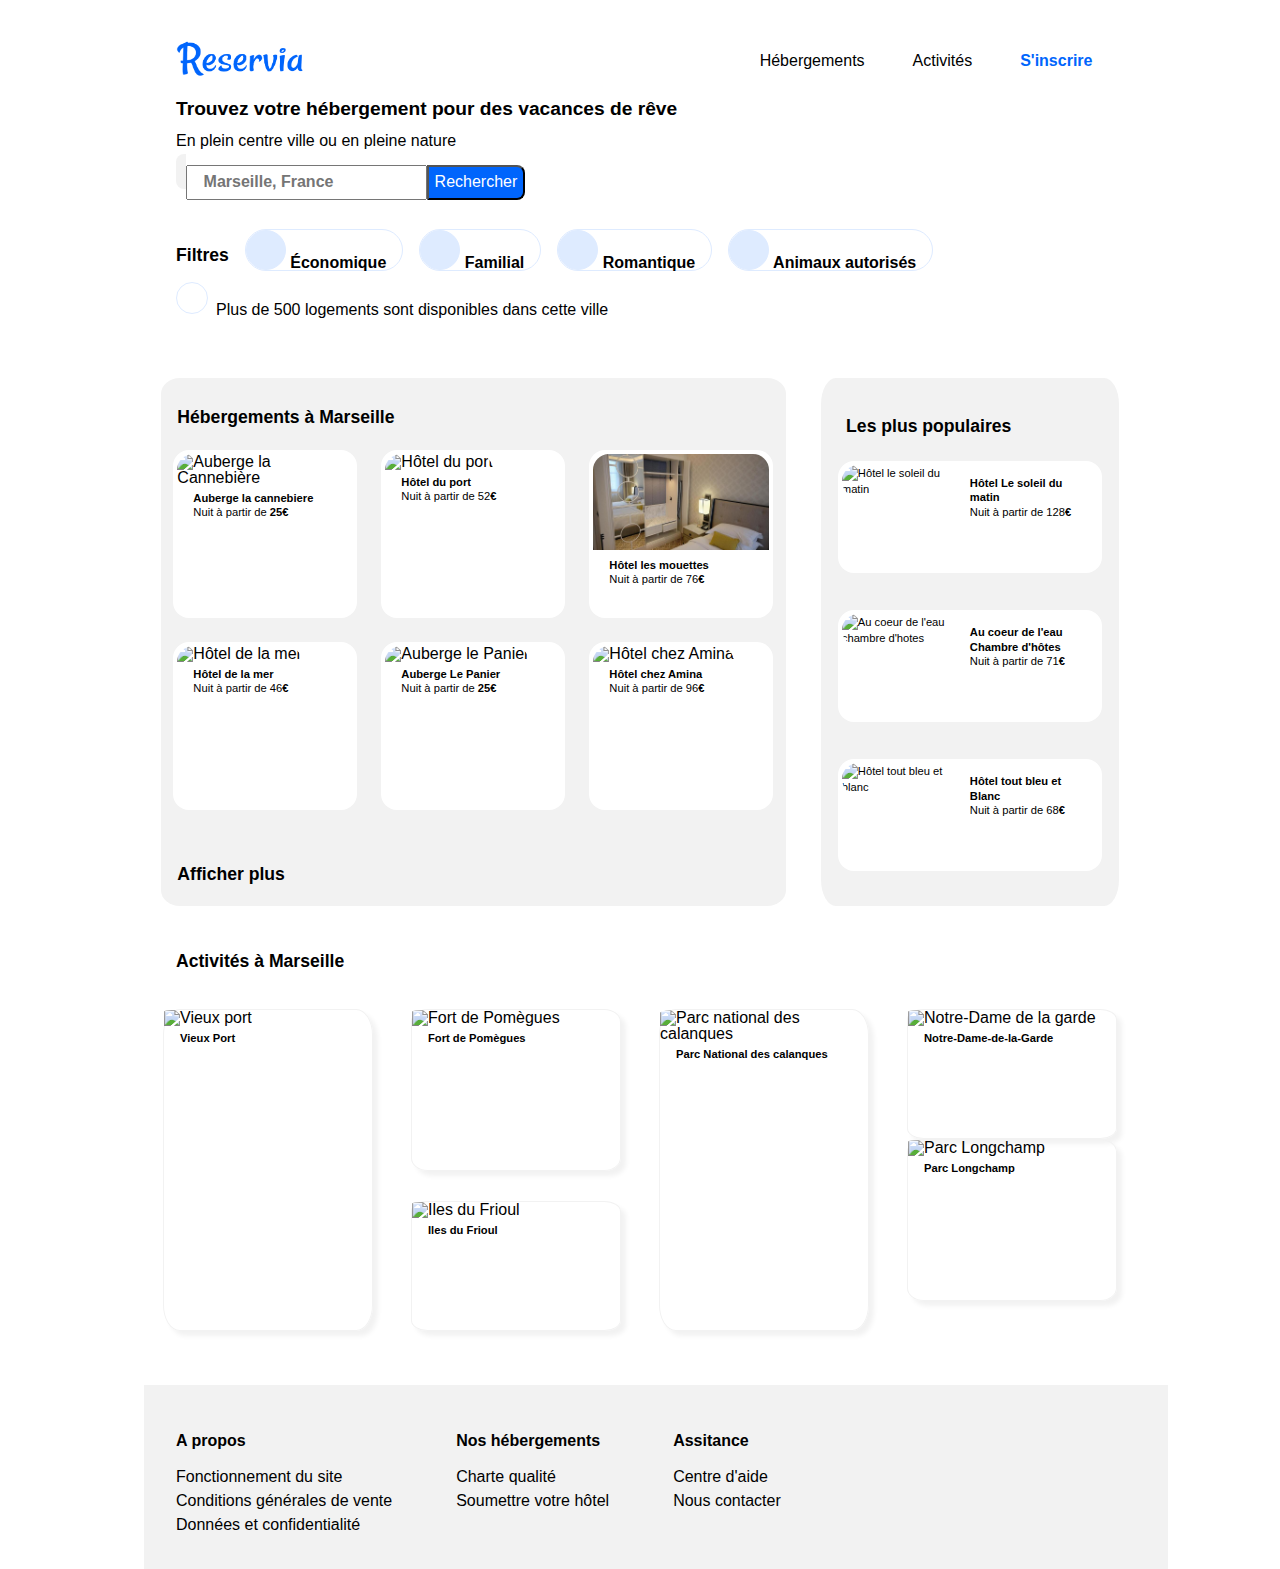
==== Index.html @ 1460aa39 "<perf.>(responsive)" ====
<!DOCTYPE html>
<html lang="fr">
        <head>
                <meta charset="utf-8" />
                <title>Reservia</title>
                <link rel="stylesheet" href="style.css" /> 
                <link rel="stylesheet" media="screen and (max-width: 890px)" href="petite_resolution.css" />                                               <!--a verifier-->
                <link rel="stylesheet" href="https://use.fontawesome.com/releases/v5.8.1/css/all.css" 
                        integrity="sha384-50oBUHEmvpQ+1lW4y57PTFmhCaXp0ML5d60M1M7uH2+nqUivzIebhndOJK28anvf" 
                        crossorigin="anonymous">
        </head>

<body>
<div id="bloc_page">
        <header>                                                                                                                                                   <!--a positionner a gauche-->
                <img src="images/logo/Reservia@3x.png" alt="logo réservia" id="logo" />

                <nav id="shas">
                        <div id="ha">
                                <ul>
                                        <li><a href="#hebergements" class="has">Hébergements</a></li>    
                                        <li><a href="#activites" class="has">Activités</a></li>
                                </ul>
                        </div>
                        <div id="hass"><a href="#" class="ins">S'inscrire</a>
                        </div>    
                </nav>      
                
        </header>
                                                                <!--div id="bloc_page"...a voir plus tatd-->
        <nav id="choix">
                <span class="choixt"><h1>Trouvez votre hébergement pour des vacances de rêve</h1>
                <p>En plein centre ville ou en pleine nature</p></span>       
                <div id="boutonrecherche">
                        <span class="search"><i class="fas fa-map-marker-alt"></i></span>
                        <span class="search"><input type="text" name="ville" id="ville" placeholder="Marseille, France" /></span>
                        <span class="search"><button type="submit" value="">Rechercher</button></span>      <!--a voir pour responsive-->
                </div><br />

                <div id="filtres"> 
                        <h2>Filtres</h2>
                        <span class="filtre">
                                <button class="fil"><i class="fas fa-money-bill-wave"></i></button>
                                <a href="#" class="eco">Économique</a>
                        </span> 
                        <span class="filtre">
                                <button class="fil"><i class="fas fa-child"></i></button>
                                <a href="#" class="fam">Familial</a>
                        </span>
                        <span class="filtre">
                                <button class="fil"><i class="fas fa-heart"></i></button>
                                <a href="#" class="rom">Romantique</a>
                        </span>
                        <span class="filtre">
                                <button class="fll"><i class="fas fa-dog"></i></button>
                                <a href="#" class="ani">Animaux autorisés</a>
                        </span>                                           
                </div>

                <div id="infoville"> 
                        <button class="infoi"><i class="fas fa-info"></i></button>
                        <p class="infot">Plus de 500 logements sont disponibles dans cette ville</p>
                </div>
        </nav>
  
        <main>
                <div id="locations">                                                                            <!--conteneur de 2 conteneurs-->
                        <section id="populaires">                                                               <!--Conteneur 1 de 3 elements-->                          
                                <div class="annoncepop">
                                        <h2>Les plus populaires</h2>
                                        <span class="fas fa-chart-line"></span>
                                </div> 
                                <div id="populaire">                           
                                        <div class="hpop">                                                              <!--element 1-->                 
                                                <a href="images/hebergements/1_xlarge/h_soleil_xl.jpg">
                                                        <img src="images/hebergements/4_small/h_soleil_s.jpg" 
                                                        alt="Hôtel le soleil du matin" class="hpopi" /></a>
                                                <div class="popd">
                                                        <div class="hpopt"><p><strong>Hôtel Le soleil du matin</strong><br />
                                                        Nuit à partir de 128<strong>€</strong></p><br />
                                                        </div>
                                                        <span class="etoiles">
                                                        <span class="etbleu"><i class="fas fa-star"></i><i class="fas fa-star"></i><i class="fas fa-star"></i><i class="fas fa-star"></i><i class="fas fa-star"></i></span>
                                                        </span>
                                                </div>
                                        </div>
                                        <div class="hpop">                                                              <!--element 2-->
                                                <a href="images/hebergements/1_xlarge/ch_eau_xl.jpg">
                                                        <img src="images/hebergements/4_small/ch_eau_s.jpg" 
                                                        alt="Au coeur de l'eau chambre d'hotes" class="hpopi" /></a>
                                                <div class="popd">
                                                        <div class="hpopt"><p><strong>Au coeur de l'eau Chambre d'hôtes</strong><br />
                                                        Nuit à partir de 71<strong>€</strong></p><br />
                                                        </div>
                                                        <span class="etoiles">
                                                                <span class="etbleu"><i class="fas fa-star"></i><i class="fas fa-star"></i><i class="fas fa-star"></i><i class="fas fa-star"></i></span>
                                                                <span class="etgris"><i class="fas fa-star"></i></span>
                                                        </span>
                                                </div>
                                        </div>
                                        <div class="hpop">                                                              <!--element 3-->
                                                <a href="images/hebergements/1_xlarge/h_bleu_xl.jpg">
                                                        <img src="images/hebergements/4_small/h_bleu_s.jpg" 
                                                        alt="Hôtel tout bleu et blanc" class="hpopi" /></a>
                                                <div class="popd">
                                                        <div class="hpopt"><p><strong>Hôtel tout bleu et Blanc</strong><br />
                                                        Nuit à partir de 68<strong>€</strong></p><br />
                                                        </div>                                     
                                                        <span class="etoiles">
                                                                <span class="etbleu"><i class="fas fa-star"></i><i class="fas fa-star"></i><i class="fas fa-star"></i><i class="fas fa-star"></i></span>
                                                                <span class="etgris"><i class="fas fa-star"></i></span>
                                                        </span>
                                                </div>
                                        </div>   
                                </div>
                        </section>

                        <section id="hebergements">                                                             <!--conteneur 2-->
                                <h2 id="hebm">Hébergements à Marseille</h2>
                                <div id="heb">                                                                  <!--6 elements-->           
                                        <figure class="heba">
                                                <a href="images/hebergements/1_xlarge/a_cannebiere_xl.jpg">
                                                        <img src="images/hebergements/4_small/a_cannebiere_s.jpg" 
                                                        alt="Auberge la Cannebière" class="hebi" /></a> 
                                                <figcaption>
                                                        <span class="hebt"><strong>Auberge la cannebiere</strong><br />
                                                        Nuit à partir de <strong>25€</strong><br /></span>
                                                        <span class="etoile"><span class="etbleu"><i class="fas fa-star"></i><i class="fas fa-star"></i><i class="fas fa-star"></i><i class="fas fa-star"></i></span>
                                                        <span class="etgris"><i class="fas fa-star"></i></span>
                                                </figcaption> 
                                        </figure>

                                        <figure class="heba">                                                
                                                <a href="images/hebergements/1_xlarge/h_port_xl.jpg">
                                                        <img src="images/hebergements/4_small/h_port_s.jpg" 
                                                        alt="Hôtel du port" class="hebi" /></a>
                                                <figcaption>
                                                        <span class="hebt"><strong>Hôtel du port</strong><br />
                                                        Nuit à partir de 52<strong>€</strong><br /></span>
                                                        <span class="etoiles"><span class="etbleu"><i class="fas fa-star"></i><i class="fas fa-star"></i><i class="fas fa-star"></i><i class="fas fa-star"></i><i class="fas fa-star"></i></span>
                                                </figcaption>
                                        </figure>
                               
                                        <figure class="heba">                                               
                                                <a href="images/hebergements/1_xlarge/h_mouettes_xl.jpg">
                                                        <img src="images/hebergements/4_small/h_mouettes_s.jpg" 
                                                        alt="Hôtel les mouettes" class="hebi" /></a>
                                                <figcaption>
                                                        <span class="hebt"><strong>Hôtel les mouettes</strong><br />
                                                        Nuit à partir de 76<strong>€</strong><br /></span>
                                                        <span class="etoile"><span class="etbleu"><i class="fas fa-star"></i><i class="fas fa-star"></i><i class="fas fa-star"></i><i class="fas fa-star"></i></span>
                                                        <span class="etgris"><i class="fas fa-star"></i></span>
                                                </figcaption>
                                        </figure>    

                                        <figure class="heba">                                                
                                                <a href="images/hebergements/1_xlarge/h_mer_xl.jpg">
                                                        <img src="images/hebergements/4_small/h_mer_s.jpg" 
                                                        alt="Hôtel de la mer" class="hebi" /></a>
                                                <figcaption>
                                                        <span class="hebt"><strong>Hôtel de la mer</strong><br />
                                                        Nuit à partir de 46<strong>€</strong><br /></span>
                                                        <span class="etoile"><span class="etbleu"><i class="fas fa-star"></i><i class="fas fa-star"></i><i class="fas fa-star"></i></span>
                                                        <span class="etgris"><i class="fas fa-star"></i><i class="fas fa-star"></i></span>
                                                </figcaption>
                                        </figure>      

                                        <figure class="heba">
                                                <a href="images/hebergements/1_xlarge/a_panier_xl.jpg">
                                                        <img src="images/hebergements/4_small/a_panier_s.jpg" 
                                                        alt="Auberge le Panier" class="hebi" /></a>
                                                <figcaption>
                                                        <span class="hebt"><strong>Auberge Le Panier</strong><br />
                                                        Nuit à partir de <strong>25€</strong><br /></span>
                                                        <span class="etoile"><span class="etbleu"><i class="fas fa-star"></i><i class="fas fa-star"></i><i class="fas fa-star"></i><i class="fas fa-star"></i></span>
                                                        <span class="etgris"><i class="fas fa-star"></i></span>            
                                                </figcaption>
                                        </figure>
                                
                                        <figure class="heba">
                                                <a href="images/hebergements/1_xlarge/h_amina_xl.jpg">
                                                        <img src="images/hebergements/3_medium/h_amina_m.jpg" 
                                                        alt="Hôtel chez Amina" class="hebi" /></a>
                                                <figcaption>
                                                        <span class="hebt"><strong>Hôtel chez Amina</strong><br />
                                                        Nuit à partir de 96<strong>€</strong><br /></span>
                                                        <span class="etoiles"><span class="etbleu"><i class="fas fa-star"></i><i class="fas fa-star"></i><i class="fas fa-star"></i><i class="fas fa-star"></i><i class="fas fa-star"></i></span>
                                                </figcaption>
                                        </figure>
                                </div>
                                <h2><a href="#" id="ap">Afficher plus</a></h2>
                             
                        </section>
                </div>

                <section id="activites">                                                                        <!--conteneur 3--> 
                        <h2 id="actm">Activités à Marseille</h2>
                        <div id="act">                                                                          <!--6 elements en 4 conteneurs-->                                
                                <div class="acte">
                                        <figure class="acta">
                                                <a href="images/activites/1_xlarge/act_port_xl.jpg">
                                                        <img src="images/activites/3_medium/act_port_m.jpg" 
                                                        alt="Vieux port" class="actia" /></a>                   <!--grand-->
                                                <figcaption><strong>Vieux Port</strong></figcaption>
                                        </figure>
                                </div>
                                
                                <div class="acte">
                                        <figure class="actb">
                                                <a href="images/activites/1_xlarge/act_pomegues_xl.jpg">
                                                        <img src="images/activites/4_small/act_pomegues_s.jpg" 
                                                        alt="Fort de Pomègues" class="actib" /></a>             <!--medium-->
                                                <figcaption><strong>Fort de Pomègues</strong></figcaption>
                                        </figure>

                                        <figure class="actc">
                                                <a href="images/activites/1_xlarge/act_frioul_xl.jpg">
                                                        <img src="images/activites/4_small/act_frioul_s.jpg" 
                                                        alt="Iles du Frioul" class="actic" /></a>               <!--petit-->
                                                <figcaption><strong>Iles du Frioul</strong></figcaption>
                                        </figure>
                                </div>

                                <div class="acte"> 
                                        <figure class="acta">
                                                <a href="images/activites/1_xlarge/act_calanques_xl.jpg">
                                                        <img src="images/activites/3_medium/act_calanques_m.jpg" 
                                                        alt="Parc national des calanques" class="actia" /></a>    <!--grand-->
                                                <figcaption><strong>Parc National des calanques</strong></figcaption>
                                        </figure>  
                                </div>
                                                
                                <div class="acte">
                                        <div id="actq">
                                        <figure class="actc">
                                                <a href="images/activites/1_xlarge/act_ndg_xl.jpg">
                                                        <img src="images/activites/4_small/act_ndg_s.jpg" 
                                                        alt="Notre-Dame de la garde" class="actic" /></a>        <!--petit-->
                                                <figcaption><strong>Notre-Dame-de-la-Garde</strong></figcaption>
                                        </figure>        
                                                                        
                                        <figure class="actb">
                                                <a href="images/activites/1_xlarge/act_longchamp_xl.jpg">
                                                        <img src="images/activites/4_small/act_longchamp_s.jpg" 
                                                        alt="Parc Longchamp" class="actib" /></a>                 <!--medium-->      
                                                <figcaption><strong>Parc Longchamp</strong></figcaption>
                                        </figure>
                                        </div> 
                                </div>                            
                        </div>
                </section>
        </main>
       
        <footer>                                <!--a ameliorer espacement-->
                <div class="various">                
                        <h3>A propos</h3>
                        <ul>
                                <li><a href="">Fonctionnement du site</a></li>
                                <li><a href="">Conditions générales de vente</a></li>
                                <li><a href="">Données et confidentialité</a></li>
                        </ul>
                </div>
                <div class="various">
                        <h3>Nos hébergements</h3>
                        <ul>
                                <li><a href="">Charte qualité</a></li>
                                <li><a href="">Soumettre votre hôtel</a></li>
                        </ul>
                </div>
                <div class="various">
                        <h3>Assitance</h3>
                        <ul>
                                <li><a href="">Centre d'aide</a></li>
                                <li><a href="">Nous contacter</a></li>
                        </ul>
                </div>
        </footer>
</div>
</body>       
</html>
---- style.css ----
@font-face
{
    font-family:'Raleway', Verdana, Arial, sans-serif;
    src:local('fonts/Raleway-Regular.ttf')
}                     

html
{
    font-size: 100%;
}

#bloc_page
{
    width: 62rem; 
    margin:auto;                     /* 992px */    
}

body
{
    font-family: 'Raleway', Verdana, sans-serif;
    color: black;
    font-size: 1rem;          
    line-height: 1rem;
    margin: 0;
    padding: 0;
}

{
    box-sizing: border-box;
}

body ul
{
    list-style-type: none;
    display: flex;  
}

body a
{
    text-decoration: none;
    color: black;
}

h1
{
    font-size: 1.2rem;
    margin: 0rem;
}

h2
{
    font-size: 1.1rem;
}

h3
{
    font-size: 1rem;
}

/*  header */

header                
{
    width: 98%;
    display: flex;
    justify-content: space-between;
    align-items: flex-end;
    padding: 1rem 2rem 0 0;
}

#logo                   
{
    float: left;
    padding: 1rem 0 0 2rem;
    height: 3.3rem;       
    width: 8rem;   
}

#ha                 
{
    display: flex;
    color: black;            
    text-decoration: none;
    height: 3rem;                   
}

.has
{
    padding-top: 2rem;
    margin-right: 3rem;
}

.has:hover                               
{
    border-top: 0.1rem solid #0065fc;   
    color: #0065fc; 
}

.ins
{
    color: #0065fc;
}

#hass
{
    height: 3rem;
    width: 6rem;   
    display:flex;
    align-items: center;   
    font-weight: bold;
}

#shas
{
    display: flex;
}

 /* navigations */

#choix             
{
    width: 100%;
    height: auto;
    padding-left: 2rem;
    display: flex; 
    flex-direction: column;
    justify-content: space-between;
    margin: 1rem 0 2rem 0
}

#choixt
{
    line-height: 0.9rem;      /* interligne a mod */
}

#boutonrecherche                        /* a améliorer */
{
    font-size: 1.8rem;                         
    border-radius: 0.6rem;                 
    width: 4rem;                         
    height: 2rem;                          
    display: flex; 
}

.fa-map-marker-alt                    /* a ameliorer */
{
    height: 2rem;                    
    width: 1.8rem; 
    padding: 0.2rem 0 0 0.6rem;
    background-color: #f2f2f2;
    border-radius: 0.5rem 0rem 0rem 0.5rem;
}

#ville
{
    height: 1.8rem;
    padding-left: 1rem;
    font-size: 1rem;
    font-weight: bold;
}

.search button
{
    background-color: #0065fc;
    font-size: 1rem;
    color:white;
    height: 2.2rem;
    width: auto;
    border-radius: 0rem 0.5rem 0.5rem 0rem;
}

/* filtres */

#filtres        /* a corr */
{
    display: flex;
    line-height: 1.5rem;
    font-size: 1rem;
    margin-top: 1rem;
}

.filtre
{
    height: 2.5rem;                 
    width: auto; 
    margin-left: 1rem;
    padding-right: 1rem; 
    border-radius: 25rem; 
    border: 0.1rem solid #deebff;          
    font-weight: bold;                                                  
}        

#filtres button
{
    height: 2.5rem;                 
    width: 2.5rem; 
    color: #0065fc; 
    background-color: #deebff;
    border-radius: 50%;
    border: 0.1rem solid #deebff; 
}

#filtres button:hover
{
    background-color: #0065fc;
    color:white;
}

#infoville
{
    line-height: 1.5rem;            
    height: 2rem;
    width: auto;
    display: flex;
}

.infot            /* a corr */                    
{
    width: auto;                      
    height: 2rem;
    padding-left: 0.5rem; 
    /* position a corr */
}

.infoi
{
    width: 2rem;
    height: 2rem;
    color: #0065fc;
    background-color: white;
    border-radius: 50%;
    border: 0.1rem solid #deebff;
}

/* super conteneur locations */

#locations
{
    width: 100%;
    display: flex;  
    flex-direction: row-reverse;
    justify-content: space-around;
}

#populaires       /* conteneur 1 */ 
{
    justify-content: space-around;
    align-items: center;
    width: 30%;
    height: 31rem;
    background-color: #f2f2f2; 
    border-radius: 5%;
    padding: 1rem 0 1rem 0;
    position: relative;
}

.annoncepop
{
    width: auto;
    display: flex;              
    height: 2rem;
    justify-content: space-around;
    align-items: center;
    margin-top: 1rem; 
}

#populaire
{ 
    width: auto;
    height: 28rem;
    display: flex;
    flex-direction: column;
    justify-content: space-around;
    align-items: center;
}

.fa-chart-line                                
{
    width: 2rem;                      
    height: 2rem;
    font-size: 1.2rem;
    padding-top: 0.8rem;
    vertical-align: baseline;
}

.hpop 
{
    border: 0.3rem solid white; 
    border-radius: 1rem;                 
    width: 16rem; 
    height: 6.5rem;
    background: white;
    display: flex;
    font-size: 0.7rem;
}

.hpopi
{
    width: 7rem;
    height: 6.5rem;
    border-radius: 1rem 0rem 0rem 1rem;
    object-fit: cover;
}

.popd 
{
    width: 7rem;
    height: 6rem;
    padding-left: 0.5rem;
    padding-right: 1rem;
    line-height: 0.9rem;
    display: flex;
    flex-direction: column;
    justify-content: space-between;
}

.hpopt
{
    width: 7rem;
    height: 4.5rem;
}

.etoiles
{
    display: flex;
    align-content: flex-start;
    width: 7rem;
    height: 1rem;
}

.etbleu
{
    width: auto;
    height: 1rem;
    color: #0065fc;
}

.etgris
{
    width: auto;
    height: 1rem;
    color: #f2f2f2;
}

#hebergements           /* conteneur 2 */
{   
    width: 63%;
    height: 33rem;
    background-color: #f2f2f2;
    border-radius: 3%;
    position: relative;
}

#hebm
{
    position: absolute;
    top: 1rem; 
    margin-left: 1rem;   
}

#heb
{
    width: 39rem;
    height: 24rem;
    margin-top: 4.5rem;
    display: flex;
    flex-wrap: wrap; 
    justify-content: space-around;
}

.heba
{
    border: 0.3rem solid white;
    margin: 0rem; 
    border-radius: 1rem;
    width: 11rem; 
    height: 10rem;
    background: white;
}

.hebi
{
    width: 11rem; 
    height: 6rem; 
    border-radius: 1rem 1rem 0rem 0rem;
    object-fit: cover;
}

figcaption
{
    width: 10rem;
    height: 2.3rem;
    line-height: 0.9rem;
    margin-top: -0.5rem;
    font-size: 0.5rem;
}

#ap
{
    position: absolute;
    float: left;
    bottom: 0.5rem;
    margin: 0 0 1rem 1rem;
}

#activites          /* conteneur 3 act */
{
    background-color: white; 
    width: 62rem;
    height: 29rem;
    justify-content: center;
}

#act
{
    display: flex;  
    justify-content: space-around;
    padding-top: 0.6em; 
}

#actm
{
    padding: 2rem 0 0 2rem;
}

.acte
{
    display: flex;
    flex-direction: column;
    justify-content: space-between;
    margin-top: 1rem;
}

.acta, .actb, .actc
{
    border: 1px solid #f2f2f2;
    border-radius: 8%; 
    width: 13rem; 
    box-shadow: 5px 5px 5px #f2f2f2;
    margin: 0rem
}

.acta
{
    height: 20rem;       
}

.actb
{
    height: 10rem; 
}

.actia, .actib, .actic
{
    width: 13rem; 
    height: 17rem; 
    border-radius: 9% 9% 0% 0%;   
}

.actib
{
    height: 7rem;
    object-fit: cover;
}

.actc
{ 
    height: 8rem; 
    object-fit: cover;
}

.actic
{
    height: 5rem; 
    object-fit: cover;
}

figcaption
{
    font-size: 0.7em; 
    padding: 0.8rem 0 0 1rem;
    text-align: left;
}
    
footer ul               /* footer conteneur 4 */
{
    flex-direction: column;
    margin: 0%;
    padding: 0%;
    line-height: 150%;
}

.various
{
    padding: 1rem 3rem 1rem 1rem;
}
footer
{
    background-color: #f2f2f2;
    width: 100%;
    display: flex;
    align-items: flex-start;
    font-size: 100%;   
    padding: 1rem;
}
---- petite_resolution.css ----
@media only screen and (max-width: 890px)         /* screen and (max-width: 768px) */
{
    #bloc_page    
    {        
        width: auto;
        margin: 0;
    }

    header
    {
        width: auto;
        align-items: flex-end;
    }

    #hebergements           /* conteneur 2 */
    {   
        width: auto;
        height: auto;
    }
}

@media screen and (max-width: 872px)
{

    #filtres        /* a corr */
    {
        flex-wrap: wrap;
    }
    
    #locations
    {
    width: 100%;
    display: flex;  
        flex-direction: none;
        flex-wrap:wrap;
    justify-content: space-around;
    }   

    #populaires       /* conteneur 1 */ 
    {
        display: flex;
        justify-content: space-around;       
        width: 100%;
        height: auto;
        position: relative;
    }
    
    #populaire
    {    
        flex-direction: row-reverse;
        flex-wrap: wrap;
    } 

    .annoncepop
    {
        margin-left: 4rem;
        position: absolute;
        top: 1rem;
        left: 1rem;
    } 
    
    .fa-chart-line                                
    {
    width: 2rem;                      
    height: 2rem;
    font-size: 1.2rem;
    padding-top: 0.8rem;
    vertical-align: baseline;
        display: flex;
        position: absolute;
        top: 1rem;
        right: 4rem;
}

    .annoncepop i

    #hebergements           /* conteneur 2 */
    {   
        width: 100%;
        margin-top: 1rem;
    }

    #heb
    {
        width: auto;
        height: 26rem;
    }

    #hebm
    {
        float: right;     
    }

    #activites          /* conteneur 3 act */
    {
        width: auto;
        height: auto;
   
    }

    #actq
    {         
        width: auto;
        height: 28rem;
        display: flex;
        justify-content: space-around;
        margin-top: 4.5rem; 
    }

}
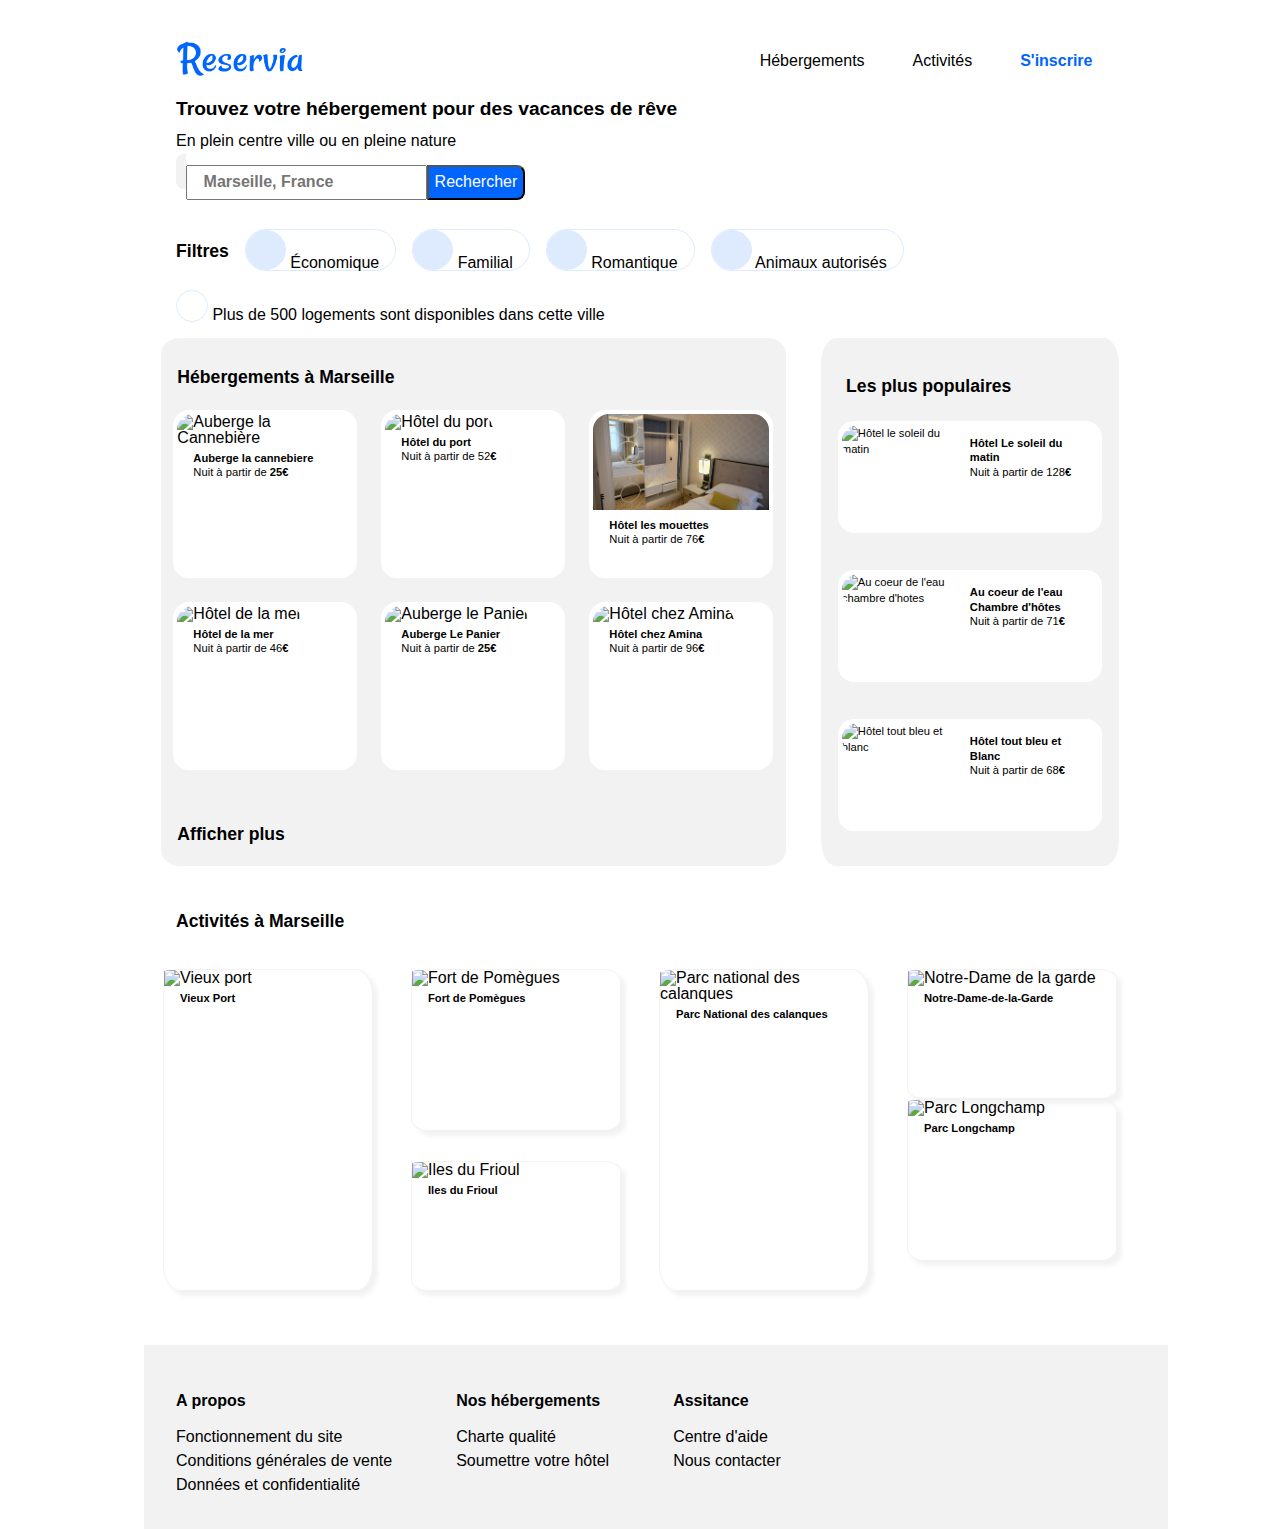
==== commit 2fedd994: "<feat>(navbar)" ====
--- a/Index.html
+++ b/Index.html
@@ -34,7 +34,8 @@
                 <div id="boutonrecherche">
                         <span class="search"><i class="fas fa-map-marker-alt"></i></span>
                         <span class="search"><input type="text" name="ville" id="ville" placeholder="Marseille, France" /></span>
-                        <span class="search"><button type="submit" value="">Rechercher</button></span>      <!--a voir pour responsive-->
+                        <span class="search"><button class="mot" type="submit" value="">Rechercher</button>
+                                <button class="ico"><i class="fas fa-search"></i></button></span></span>     <!--a voir pour responsive-->
                 </div><br />
 
                 <div id="filtres"> 
@@ -54,12 +55,12 @@
                         <span class="filtre">
                                 <button class="fll"><i class="fas fa-dog"></i></button>
                                 <a href="#" class="ani">Animaux autorisés</a>
-                        </span>                                           
+                        </span><br />                                           
                 </div>
 
                 <div id="infoville"> 
-                        <button class="infoi"><i class="fas fa-info"></i></button>
-                        <p class="infot">Plus de 500 logements sont disponibles dans cette ville</p>
+                        <p class="infot"></p><button class="infoi"><i class="fas fa-info"></i></button>
+                        Plus de 500 logements sont disponibles dans cette ville</p>
                 </div>
         </nav>
   
--- a/style.css
+++ b/style.css
@@ -169,12 +169,17 @@
     border-radius: 0rem 0.5rem 0.5rem 0rem;
 }
 
+.ico
+{
+    display: none;
+}
+
 /* filtres */
 
-#filtres        /* a corr */
-{
-    display: flex;
-    line-height: 1.5rem;
+#filtres 
+{
+    display: flex;
+    line-height: 1rem;
     font-size: 1rem;
     margin-top: 1rem;
 }
@@ -186,8 +191,7 @@
     margin-left: 1rem;
     padding-right: 1rem; 
     border-radius: 25rem; 
-    border: 0.1rem solid #deebff;          
-    font-weight: bold;                                                  
+    border: 0.1rem solid #deebff;                                                
 }        
 
 #filtres button
@@ -197,7 +201,7 @@
     color: #0065fc; 
     background-color: #deebff;
     border-radius: 50%;
-    border: 0.1rem solid #deebff; 
+    border: 0.1rem solid #deebff;
 }
 
 #filtres button:hover
@@ -208,21 +212,19 @@
 
 #infoville
 {
-    line-height: 1.5rem;            
+    width: 35rem;
     height: 2rem;
-    width: auto;
-    display: flex;
-}
+    line-height: 1rem;
+}          
 
 .infot            /* a corr */                    
 {
     width: auto;                      
-    height: 2rem;
-    padding-left: 0.5rem; 
-    /* position a corr */
-}
-
-.infoi
+    height: 2rem; 
+    margin-right: 2rem;               
+}
+
+#infoville button
 {
     width: 2rem;
     height: 2rem;
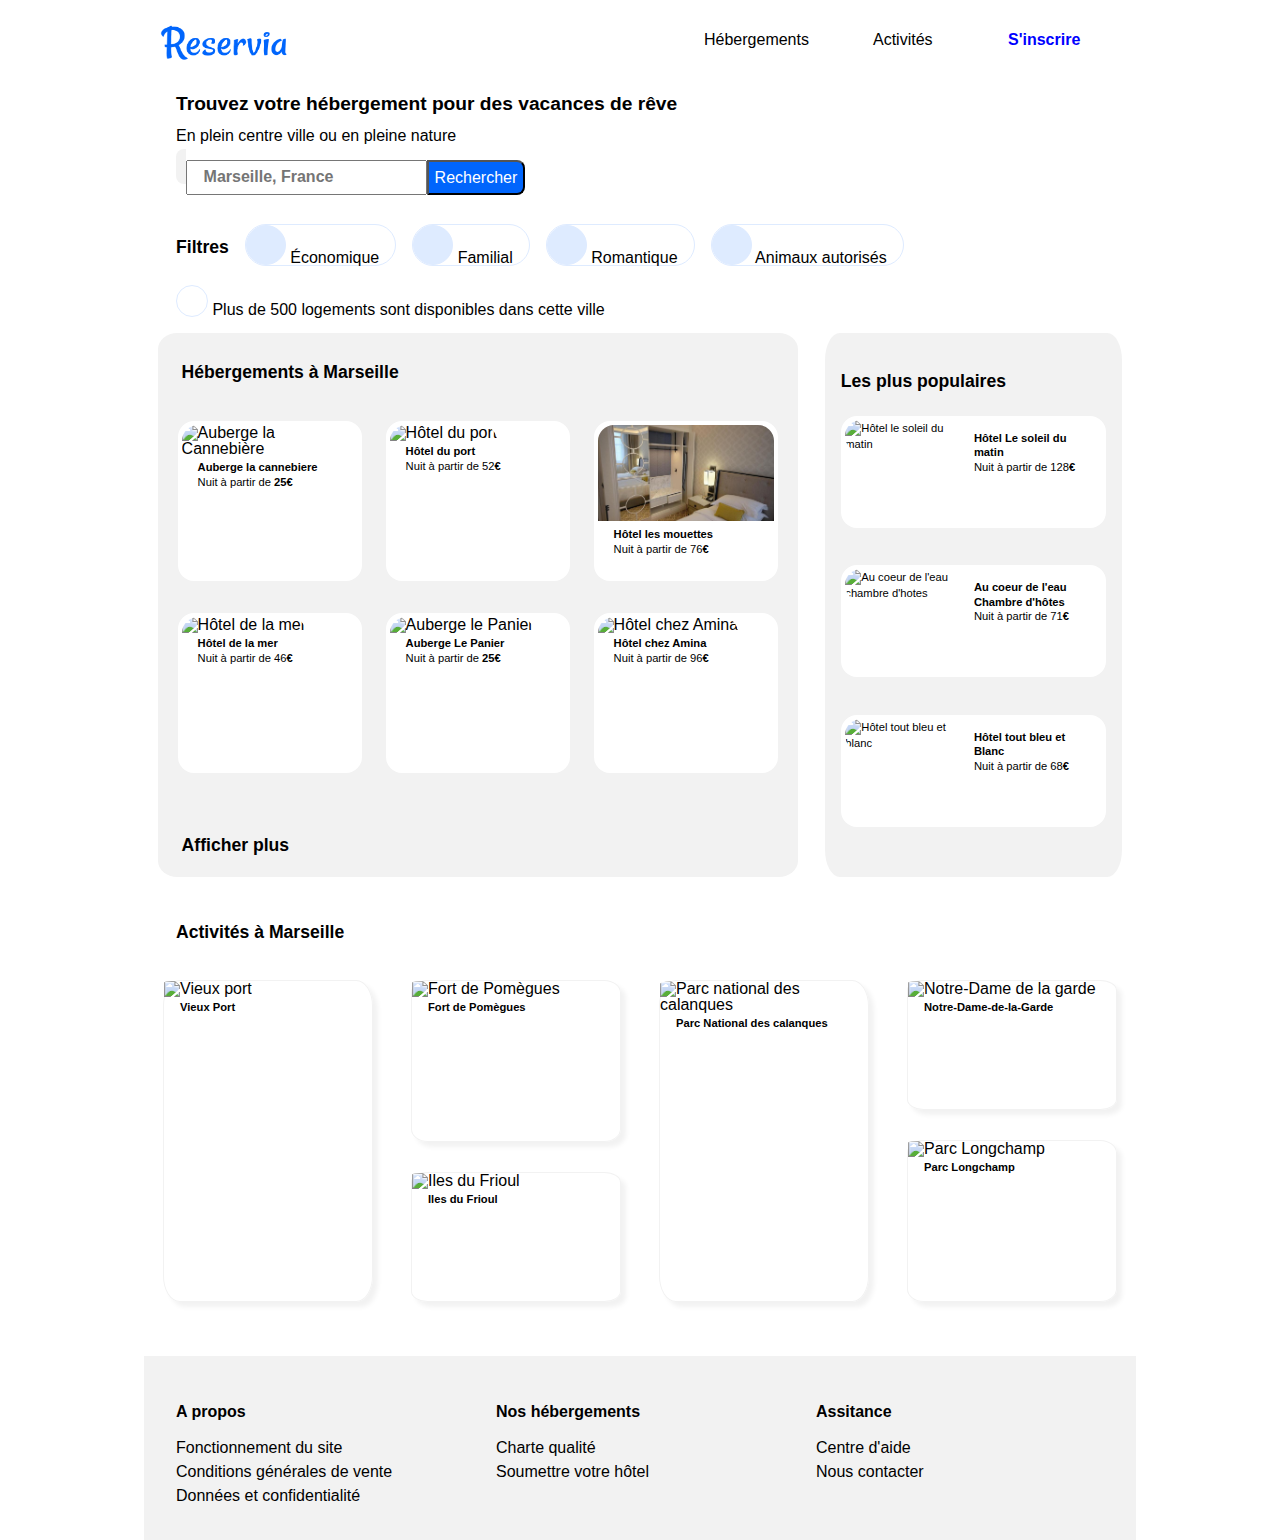
==== commit 076634b5: "<style>(responsive)" ====
--- a/Index.html
+++ b/Index.html
@@ -4,278 +4,288 @@
                 <meta charset="utf-8" />
                 <title>Reservia</title>
                 <link rel="stylesheet" href="style.css" /> 
-                <link rel="stylesheet" media="screen and (max-width: 890px)" href="petite_resolution.css" />                                               <!--a verifier-->
+                <link rel="stylesheet" media="screen and (max-width: 970px)" href="petite_resolution.css" />                                               <!--a verifier-->
                 <link rel="stylesheet" href="https://use.fontawesome.com/releases/v5.8.1/css/all.css" 
                         integrity="sha384-50oBUHEmvpQ+1lW4y57PTFmhCaXp0ML5d60M1M7uH2+nqUivzIebhndOJK28anvf" 
                         crossorigin="anonymous">
         </head>
 
-<body>
-<div id="bloc_page">
-        <header>                                                                                                                                                   <!--a positionner a gauche-->
-                <img src="images/logo/Reservia@3x.png" alt="logo réservia" id="logo" />
-
-                <nav id="shas">
-                        <div id="ha">
-                                <ul>
-                                        <li><a href="#hebergements" class="has">Hébergements</a></li>    
-                                        <li><a href="#activites" class="has">Activités</a></li>
-                                </ul>
-                        </div>
-                        <div id="hass"><a href="#" class="ins">S'inscrire</a>
-                        </div>    
-                </nav>      
+        <body>
+        <div id="bloc_page">
+
+                <header>                                                                                                                                                   <!--a positionner a gauche-->
+                        <img src="images/logo/Reservia@3x.png" alt="logo réservia" id="logo" />
+                        <nav id="has">
+                                <div class="ha">
+                                        <a href="#hebergements">Hébergements</a>    
+                                        <a href="#activites">Activités</a>
+                                </div>
+                                <div class="ins"><a href="#">S'inscrire</a>
+                                </div>    
+                        </nav>      
                 
-        </header>
-                                                                <!--div id="bloc_page"...a voir plus tatd-->
-        <nav id="choix">
-                <span class="choixt"><h1>Trouvez votre hébergement pour des vacances de rêve</h1>
-                <p>En plein centre ville ou en pleine nature</p></span>       
-                <div id="boutonrecherche">
-                        <span class="search"><i class="fas fa-map-marker-alt"></i></span>
-                        <span class="search"><input type="text" name="ville" id="ville" placeholder="Marseille, France" /></span>
-                        <span class="search"><button class="mot" type="submit" value="">Rechercher</button>
-                                <button class="ico"><i class="fas fa-search"></i></button></span></span>     <!--a voir pour responsive-->
-                </div><br />
-
-                <div id="filtres"> 
-                        <h2>Filtres</h2>
-                        <span class="filtre">
-                                <button class="fil"><i class="fas fa-money-bill-wave"></i></button>
-                                <a href="#" class="eco">Économique</a>
-                        </span> 
-                        <span class="filtre">
-                                <button class="fil"><i class="fas fa-child"></i></button>
-                                <a href="#" class="fam">Familial</a>
-                        </span>
-                        <span class="filtre">
-                                <button class="fil"><i class="fas fa-heart"></i></button>
-                                <a href="#" class="rom">Romantique</a>
-                        </span>
-                        <span class="filtre">
-                                <button class="fll"><i class="fas fa-dog"></i></button>
-                                <a href="#" class="ani">Animaux autorisés</a>
-                        </span><br />                                           
-                </div>
-
-                <div id="infoville"> 
-                        <p class="infot"></p><button class="infoi"><i class="fas fa-info"></i></button>
-                        Plus de 500 logements sont disponibles dans cette ville</p>
-                </div>
-        </nav>
+                </header>
+                                                                
+                <nav id="choix">       <!--navbar-->
+                        <div class="choixt"><h1>Trouvez votre hébergement pour des vacances de rêve</h1>
+                        <p>En plein centre ville ou en pleine nature</p></div>       
+                        <div id="boutonrecherche">
+                                <span class="search"><i class="fas fa-map-marker-alt"></i></span>
+                                <span class="search"><input type="text" name="ville" id="ville" placeholder="Marseille, France" /></span>
+                                <span class="search"><button class="brmot" type="submit" value="">Rechercher</button>
+                                        <button class="brico"><i class="fas fa-search"></i></button></span>     <!--a voir pour responsive-->
+                        </div><br />
+
+                        <div id="filtres"> 
+                                <h2 class="filre">Filtres</h2>
+                                <div id="filter">
+                                        <span class="filtre">
+                                                <button class="fil"><i class="fas fa-money-bill-wave"></i></button>
+                                                <a href="#" class="eco">Économique</a>
+                                        </span> 
+                                                <span class="filtre">
+                                                <button class="fil"><i class="fas fa-child"></i></button>
+                                                <a href="#" class="fam">Familial</a>
+                                        </span>
+                                        <span class="filtre">
+                                                <button class="fil"><i class="fas fa-heart"></i></button>
+                                                <a href="#" class="rom">Romantique</a>
+                                        </span>
+                                        <span class="filtre">
+                                                <button class="fll"><i class="fas fa-dog"></i></button>
+                                                <a href="#" class="ani">Animaux autorisés</a>
+                                        </span><br />  
+                                </div>                                                        
+                        </div>
+
+                        <div id="infoville"> 
+                                <p class="infot"><button class="infoi"><i class="fas fa-info"></i></button>
+                                Plus de 500 logements sont disponibles dans cette ville</p>
+                        </div>
+                </nav>
   
-        <main>
-                <div id="locations">                                                                            <!--conteneur de 2 conteneurs-->
-                        <section id="populaires">                                                               <!--Conteneur 1 de 3 elements-->                          
-                                <div class="annoncepop">
-                                        <h2>Les plus populaires</h2>
-                                        <span class="fas fa-chart-line"></span>
-                                </div> 
-                                <div id="populaire">                           
-                                        <div class="hpop">                                                              <!--element 1-->                 
-                                                <a href="images/hebergements/1_xlarge/h_soleil_xl.jpg">
+                <main>
+                        <div id="locations">                                                                            <!--conteneur de 2 conteneurs-->
+                                <section id="populaires">                                                               <!--Conteneur 1 de 3 elements-->                          
+                                        <div class="annoncepop">
+                                                <h2>Les plus populaires</h2>
+                                                <span class="fas fa-chart-line"></span>
+                                        </div> 
+                                        <div id="populaire">                           
+                                                <div class="hpop">                                                              <!--element 1-->                 
+                                                        <a href="images/hebergements/1_xlarge/h_soleil_xl.jpg">
                                                         <img src="images/hebergements/4_small/h_soleil_s.jpg" 
                                                         alt="Hôtel le soleil du matin" class="hpopi" /></a>
-                                                <div class="popd">
-                                                        <div class="hpopt"><p><strong>Hôtel Le soleil du matin</strong><br />
-                                                        Nuit à partir de 128<strong>€</strong></p><br />
+                                                        <div class="popd">
+                                                                <div class="hpopt"><p><strong>Hôtel Le soleil du matin</strong><br />
+                                                                        Nuit à partir de 128<strong>€</strong></p><br />
+                                                                </div>
+                                                                <div class="etoiles">
+                                                                        <span class="etbleu"><i class="fas fa-star"></i><i class="fas fa-star"></i><i class="fas fa-star"></i><i class="fas fa-star"></i><i class="fas fa-star"></i></span>
+                                                                </div>
                                                         </div>
-                                                        <span class="etoiles">
-                                                        <span class="etbleu"><i class="fas fa-star"></i><i class="fas fa-star"></i><i class="fas fa-star"></i><i class="fas fa-star"></i><i class="fas fa-star"></i></span>
-                                                        </span>
                                                 </div>
-                                        </div>
-                                        <div class="hpop">                                                              <!--element 2-->
-                                                <a href="images/hebergements/1_xlarge/ch_eau_xl.jpg">
+
+                                                <div class="hpop">                                                              <!--element 2-->
+                                                        <a href="images/hebergements/1_xlarge/ch_eau_xl.jpg">
                                                         <img src="images/hebergements/4_small/ch_eau_s.jpg" 
                                                         alt="Au coeur de l'eau chambre d'hotes" class="hpopi" /></a>
-                                                <div class="popd">
-                                                        <div class="hpopt"><p><strong>Au coeur de l'eau Chambre d'hôtes</strong><br />
-                                                        Nuit à partir de 71<strong>€</strong></p><br />
+                                                        <div class="popd">
+                                                                <div class="hpopt"><p><strong>Au coeur de l'eau Chambre d'hôtes</strong><br />
+                                                                        Nuit à partir de 71<strong>€</strong></p><br />
+                                                                </div>
+                                                                <div class="etoiles">
+                                                                        <span class="etbleu"><i class="fas fa-star"></i><i class="fas fa-star"></i><i class="fas fa-star"></i><i class="fas fa-star"></i></span>
+                                                                        <span class="etgris"><i class="fas fa-star"></i></span>
+                                                                </div>
                                                         </div>
-                                                        <span class="etoiles">
-                                                                <span class="etbleu"><i class="fas fa-star"></i><i class="fas fa-star"></i><i class="fas fa-star"></i><i class="fas fa-star"></i></span>
-                                                                <span class="etgris"><i class="fas fa-star"></i></span>
-                                                        </span>
                                                 </div>
-                                        </div>
-                                        <div class="hpop">                                                              <!--element 3-->
-                                                <a href="images/hebergements/1_xlarge/h_bleu_xl.jpg">
+
+                                                <div class="hpop">                                                              <!--element 3-->
+                                                        <a href="images/hebergements/1_xlarge/h_bleu_xl.jpg">
                                                         <img src="images/hebergements/4_small/h_bleu_s.jpg" 
                                                         alt="Hôtel tout bleu et blanc" class="hpopi" /></a>
-                                                <div class="popd">
-                                                        <div class="hpopt"><p><strong>Hôtel tout bleu et Blanc</strong><br />
-                                                        Nuit à partir de 68<strong>€</strong></p><br />
-                                                        </div>                                     
-                                                        <span class="etoiles">
-                                                                <span class="etbleu"><i class="fas fa-star"></i><i class="fas fa-star"></i><i class="fas fa-star"></i><i class="fas fa-star"></i></span>
-                                                                <span class="etgris"><i class="fas fa-star"></i></span>
-                                                        </span>
-                                                </div>
-                                        </div>   
+                                                        <div class="popd">
+                                                                <div class="hpopt"><p><strong>Hôtel tout bleu et Blanc</strong><br />
+                                                                        Nuit à partir de 68<strong>€</strong></p><br />
+                                                                </div>                                     
+                                                                <div class="etoiles">
+                                                                        <span class="etbleu"><i class="fas fa-star"></i><i class="fas fa-star"></i><i class="fas fa-star"></i><i class="fas fa-star"></i></span>
+                                                                        <span class="etgris"><i class="fas fa-star"></i></span>
+                                                                </div>
+                                                        </div>
+                                                </div>   
+                                        </div>
+                                </section>
+
+                                <section id="hebergements">                                                             <!--conteneur 2-->
+                                <h2 id="hebm">Hébergements à Marseille</h2>
+                                        <div id="heb">                                                                  <!--6 elements-->           
+                                                <figure class="heba">
+                                                        <a href="images/hebergements/1_xlarge/a_cannebiere_xl.jpg">
+                                                        <img src="images/hebergements/4_small/a_cannebiere_s.jpg" 
+                                                        alt="Auberge la Cannebière" class="hebi" /></a> 
+                                                        <figcaption><span class="hebt"><strong>Auberge la cannebiere</strong><br />
+                                                                Nuit à partir de <strong>25€</strong><br /></span>
+                                                                <div class="etoiles">
+                                                                        <span class="etbleu"><i class="fas fa-star"></i><i class="fas fa-star"></i><i class="fas fa-star"></i><i class="fas fa-star"></i></span>
+                                                                        <span class="etgris"><i class="fas fa-star"></i></span>
+                                                                </div>
+                                                        </figcaption> 
+                                                </figure>
+
+                                                <figure class="heba">                                                
+                                                        <a href="images/hebergements/1_xlarge/h_port_xl.jpg">
+                                                        <img src="images/hebergements/4_small/h_port_s.jpg" 
+                                                        alt="Hôtel du port" class="hebi" /></a>
+                                                        <figcaption><span class="hebt"><strong>Hôtel du port</strong><br />
+                                                                Nuit à partir de 52<strong>€</strong><br /></span>
+                                                                <div class="etoiles">
+                                                                        <span class="etbleu"><i class="fas fa-star"></i><i class="fas fa-star"></i><i class="fas fa-star"></i><i class="fas fa-star"></i><i class="fas fa-star"></i></span>
+                                                                </div>
+                                                        </figcaption>
+                                                </figure>
+                               
+                                                <figure class="heba">                                               
+                                                        <a href="images/hebergements/1_xlarge/h_mouettes_xl.jpg">
+                                                        <img src="images/hebergements/4_small/h_mouettes_s.jpg" 
+                                                        alt="Hôtel les mouettes" class="hebi" /></a>
+                                                        <figcaption><span class="hebt"><strong>Hôtel les mouettes</strong><br />
+                                                                Nuit à partir de 76<strong>€</strong><br /></span>
+                                                                <div class="etoiles">
+                                                                        <span class="etbleu"><i class="fas fa-star"></i><i class="fas fa-star"></i><i class="fas fa-star"></i><i class="fas fa-star"></i></span>
+                                                                        <span class="etgris"><i class="fas fa-star"></i></span>
+                                                                </div>
+                                                                
+                                                        </figcaption>
+                                                </figure>    
+
+                                                <figure class="heba">                                                
+                                                        <a href="images/hebergements/1_xlarge/h_mer_xl.jpg">
+                                                        <img src="images/hebergements/4_small/h_mer_s.jpg" 
+                                                        alt="Hôtel de la mer" class="hebi" /></a>
+                                                        <figcaption><span class="hebt"><strong>Hôtel de la mer</strong><br />
+                                                                Nuit à partir de 46<strong>€</strong><br /></span>
+                                                                <div class="etoiles">
+                                                                        <span class="etbleu"><i class="fas fa-star"></i><i class="fas fa-star"></i><i class="fas fa-star"></i></span>
+                                                                        <span class="etgris"><i class="fas fa-star"></i><i class="fas fa-star"></i></span>
+                                                                </div>
+                                                                
+                                                        </figcaption>
+                                                </figure>      
+
+                                                <figure class="heba">
+                                                        <a href="images/hebergements/1_xlarge/a_panier_xl.jpg">
+                                                        <img src="images/hebergements/4_small/a_panier_s.jpg" 
+                                                        alt="Auberge le Panier" class="hebi" /></a>
+                                                        <figcaption><span class="hebt"><strong>Auberge Le Panier</strong><br />
+                                                                Nuit à partir de <strong>25€</strong><br /></span>
+                                                                <div class="etoiles">
+                                                                        <span class="etbleu"><i class="fas fa-star"></i><i class="fas fa-star"></i><i class="fas fa-star"></i><i class="fas fa-star"></i></span>
+                                                                        <span class="etgris"><i class="fas fa-star"></i></span>
+                                                                </div>
+                                                                
+                                                        </figcaption>
+                                                </figure>
+                                
+                                                <figure class="heba">
+                                                        <a href="images/hebergements/1_xlarge/h_amina_xl.jpg">
+                                                        <img src="images/hebergements/3_medium/h_amina_m.jpg" 
+                                                        alt="Hôtel chez Amina" class="hebi" /></a>
+                                                        <figcaption><span class="hebt"><strong>Hôtel chez Amina</strong><br />
+                                                                Nuit à partir de 96<strong>€</strong><br /></span>
+                                                                <div class="etoiles">
+                                                                        <span class="etbleu"><i class="fas fa-star"></i><i class="fas fa-star"></i><i class="fas fa-star"></i><i class="fas fa-star"></i><i class="fas fa-star"></i></span>
+                                                                </div>
+                                                        </figcaption>
+                                                </figure>
+                                        </div>
+                                <h2><a href="#" id="ap">Afficher plus</a></h2>    
+                                </section>
+                        </div>
+
+                        <section id="activites">                                                                        <!--conteneur 3--> 
+                                <h2 id="actm">Activités à Marseille</h2>
+                                <div id="act">                                                                          <!--6 elements en 4 conteneurs-->                                
+                                        <div class="acte">
+                                                <figure class="acta">
+                                                        <a href="images/activites/1_xlarge/act_port_xl.jpg">
+                                                        <img src="images/activites/3_medium/act_port_m.jpg" 
+                                                        alt="Vieux port" class="actia" /></a>                   <!--grand-->
+                                                        <figcaption><strong>Vieux Port</strong></figcaption>
+                                                </figure>
+                                        </div>
+                                
+                                        <div class="acte">
+                                                <figure class="actb">
+                                                        <a href="images/activites/1_xlarge/act_pomegues_xl.jpg">
+                                                        <img src="images/activites/4_small/act_pomegues_s.jpg" 
+                                                        alt="Fort de Pomègues" class="actib" /></a>             <!--medium-->
+                                                        <figcaption><strong>Fort de Pomègues</strong></figcaption>
+                                                </figure>
+
+                                                <figure class="actc">
+                                                        <a href="images/activites/1_xlarge/act_frioul_xl.jpg">
+                                                        <img src="images/activites/4_small/act_frioul_s.jpg" 
+                                                        alt="Iles du Frioul" class="actic" /></a>               <!--petit-->
+                                                        <figcaption><strong>Iles du Frioul</strong></figcaption>
+                                                </figure>
+                                        </div>
+
+                                        <div class="acte"> 
+                                                <figure class="acta">
+                                                        <a href="images/activites/1_xlarge/act_calanques_xl.jpg">
+                                                        <img src="images/activites/3_medium/act_calanques_m.jpg" 
+                                                        alt="Parc national des calanques" class="actia" /></a>    <!--grand-->
+                                                        <figcaption><strong>Parc National des calanques</strong></figcaption>
+                                                </figure>  
+                                        </div>
+                                                
+                                        <div class="acte">
+                                                <figure class="actc">
+                                                        <a href="images/activites/1_xlarge/act_ndg_xl.jpg">
+                                                        <img src="images/activites/4_small/act_ndg_s.jpg" 
+                                                        alt="Notre-Dame de la garde" class="actic" /></a>        <!--petit-->
+                                                        <figcaption><strong>Notre-Dame-de-la-Garde</strong></figcaption>
+                                                </figure>        
+                                                                        
+                                                <figure class="actb">
+                                                        <a href="images/activites/1_xlarge/act_longchamp_xl.jpg">
+                                                        <img src="images/activites/4_small/act_longchamp_s.jpg" 
+                                                        alt="Parc Longchamp" class="actib" /></a>                 <!--medium-->      
+                                                        <figcaption><strong>Parc Longchamp</strong></figcaption>
+                                                </figure>
+                                        </div>                            
                                 </div>
                         </section>
-
-                        <section id="hebergements">                                                             <!--conteneur 2-->
-                                <h2 id="hebm">Hébergements à Marseille</h2>
-                                <div id="heb">                                                                  <!--6 elements-->           
-                                        <figure class="heba">
-                                                <a href="images/hebergements/1_xlarge/a_cannebiere_xl.jpg">
-                                                        <img src="images/hebergements/4_small/a_cannebiere_s.jpg" 
-                                                        alt="Auberge la Cannebière" class="hebi" /></a> 
-                                                <figcaption>
-                                                        <span class="hebt"><strong>Auberge la cannebiere</strong><br />
-                                                        Nuit à partir de <strong>25€</strong><br /></span>
-                                                        <span class="etoile"><span class="etbleu"><i class="fas fa-star"></i><i class="fas fa-star"></i><i class="fas fa-star"></i><i class="fas fa-star"></i></span>
-                                                        <span class="etgris"><i class="fas fa-star"></i></span>
-                                                </figcaption> 
-                                        </figure>
-
-                                        <figure class="heba">                                                
-                                                <a href="images/hebergements/1_xlarge/h_port_xl.jpg">
-                                                        <img src="images/hebergements/4_small/h_port_s.jpg" 
-                                                        alt="Hôtel du port" class="hebi" /></a>
-                                                <figcaption>
-                                                        <span class="hebt"><strong>Hôtel du port</strong><br />
-                                                        Nuit à partir de 52<strong>€</strong><br /></span>
-                                                        <span class="etoiles"><span class="etbleu"><i class="fas fa-star"></i><i class="fas fa-star"></i><i class="fas fa-star"></i><i class="fas fa-star"></i><i class="fas fa-star"></i></span>
-                                                </figcaption>
-                                        </figure>
-                               
-                                        <figure class="heba">                                               
-                                                <a href="images/hebergements/1_xlarge/h_mouettes_xl.jpg">
-                                                        <img src="images/hebergements/4_small/h_mouettes_s.jpg" 
-                                                        alt="Hôtel les mouettes" class="hebi" /></a>
-                                                <figcaption>
-                                                        <span class="hebt"><strong>Hôtel les mouettes</strong><br />
-                                                        Nuit à partir de 76<strong>€</strong><br /></span>
-                                                        <span class="etoile"><span class="etbleu"><i class="fas fa-star"></i><i class="fas fa-star"></i><i class="fas fa-star"></i><i class="fas fa-star"></i></span>
-                                                        <span class="etgris"><i class="fas fa-star"></i></span>
-                                                </figcaption>
-                                        </figure>    
-
-                                        <figure class="heba">                                                
-                                                <a href="images/hebergements/1_xlarge/h_mer_xl.jpg">
-                                                        <img src="images/hebergements/4_small/h_mer_s.jpg" 
-                                                        alt="Hôtel de la mer" class="hebi" /></a>
-                                                <figcaption>
-                                                        <span class="hebt"><strong>Hôtel de la mer</strong><br />
-                                                        Nuit à partir de 46<strong>€</strong><br /></span>
-                                                        <span class="etoile"><span class="etbleu"><i class="fas fa-star"></i><i class="fas fa-star"></i><i class="fas fa-star"></i></span>
-                                                        <span class="etgris"><i class="fas fa-star"></i><i class="fas fa-star"></i></span>
-                                                </figcaption>
-                                        </figure>      
-
-                                        <figure class="heba">
-                                                <a href="images/hebergements/1_xlarge/a_panier_xl.jpg">
-                                                        <img src="images/hebergements/4_small/a_panier_s.jpg" 
-                                                        alt="Auberge le Panier" class="hebi" /></a>
-                                                <figcaption>
-                                                        <span class="hebt"><strong>Auberge Le Panier</strong><br />
-                                                        Nuit à partir de <strong>25€</strong><br /></span>
-                                                        <span class="etoile"><span class="etbleu"><i class="fas fa-star"></i><i class="fas fa-star"></i><i class="fas fa-star"></i><i class="fas fa-star"></i></span>
-                                                        <span class="etgris"><i class="fas fa-star"></i></span>            
-                                                </figcaption>
-                                        </figure>
-                                
-                                        <figure class="heba">
-                                                <a href="images/hebergements/1_xlarge/h_amina_xl.jpg">
-                                                        <img src="images/hebergements/3_medium/h_amina_m.jpg" 
-                                                        alt="Hôtel chez Amina" class="hebi" /></a>
-                                                <figcaption>
-                                                        <span class="hebt"><strong>Hôtel chez Amina</strong><br />
-                                                        Nuit à partir de 96<strong>€</strong><br /></span>
-                                                        <span class="etoiles"><span class="etbleu"><i class="fas fa-star"></i><i class="fas fa-star"></i><i class="fas fa-star"></i><i class="fas fa-star"></i><i class="fas fa-star"></i></span>
-                                                </figcaption>
-                                        </figure>
-                                </div>
-                                <h2><a href="#" id="ap">Afficher plus</a></h2>
-                             
-                        </section>
-                </div>
-
-                <section id="activites">                                                                        <!--conteneur 3--> 
-                        <h2 id="actm">Activités à Marseille</h2>
-                        <div id="act">                                                                          <!--6 elements en 4 conteneurs-->                                
-                                <div class="acte">
-                                        <figure class="acta">
-                                                <a href="images/activites/1_xlarge/act_port_xl.jpg">
-                                                        <img src="images/activites/3_medium/act_port_m.jpg" 
-                                                        alt="Vieux port" class="actia" /></a>                   <!--grand-->
-                                                <figcaption><strong>Vieux Port</strong></figcaption>
-                                        </figure>
-                                </div>
-                                
-                                <div class="acte">
-                                        <figure class="actb">
-                                                <a href="images/activites/1_xlarge/act_pomegues_xl.jpg">
-                                                        <img src="images/activites/4_small/act_pomegues_s.jpg" 
-                                                        alt="Fort de Pomègues" class="actib" /></a>             <!--medium-->
-                                                <figcaption><strong>Fort de Pomègues</strong></figcaption>
-                                        </figure>
-
-                                        <figure class="actc">
-                                                <a href="images/activites/1_xlarge/act_frioul_xl.jpg">
-                                                        <img src="images/activites/4_small/act_frioul_s.jpg" 
-                                                        alt="Iles du Frioul" class="actic" /></a>               <!--petit-->
-                                                <figcaption><strong>Iles du Frioul</strong></figcaption>
-                                        </figure>
-                                </div>
-
-                                <div class="acte"> 
-                                        <figure class="acta">
-                                                <a href="images/activites/1_xlarge/act_calanques_xl.jpg">
-                                                        <img src="images/activites/3_medium/act_calanques_m.jpg" 
-                                                        alt="Parc national des calanques" class="actia" /></a>    <!--grand-->
-                                                <figcaption><strong>Parc National des calanques</strong></figcaption>
-                                        </figure>  
-                                </div>
-                                                
-                                <div class="acte">
-                                        <div id="actq">
-                                        <figure class="actc">
-                                                <a href="images/activites/1_xlarge/act_ndg_xl.jpg">
-                                                        <img src="images/activites/4_small/act_ndg_s.jpg" 
-                                                        alt="Notre-Dame de la garde" class="actic" /></a>        <!--petit-->
-                                                <figcaption><strong>Notre-Dame-de-la-Garde</strong></figcaption>
-                                        </figure>        
-                                                                        
-                                        <figure class="actb">
-                                                <a href="images/activites/1_xlarge/act_longchamp_xl.jpg">
-                                                        <img src="images/activites/4_small/act_longchamp_s.jpg" 
-                                                        alt="Parc Longchamp" class="actib" /></a>                 <!--medium-->      
-                                                <figcaption><strong>Parc Longchamp</strong></figcaption>
-                                        </figure>
-                                        </div> 
-                                </div>                            
-                        </div>
-                </section>
-        </main>
+                </main>
        
-        <footer>                                <!--a ameliorer espacement-->
-                <div class="various">                
-                        <h3>A propos</h3>
-                        <ul>
-                                <li><a href="">Fonctionnement du site</a></li>
-                                <li><a href="">Conditions générales de vente</a></li>
-                                <li><a href="">Données et confidentialité</a></li>
-                        </ul>
-                </div>
-                <div class="various">
-                        <h3>Nos hébergements</h3>
-                        <ul>
-                                <li><a href="">Charte qualité</a></li>
-                                <li><a href="">Soumettre votre hôtel</a></li>
-                        </ul>
-                </div>
-                <div class="various">
-                        <h3>Assitance</h3>
-                        <ul>
-                                <li><a href="">Centre d'aide</a></li>
-                                <li><a href="">Nous contacter</a></li>
-                        </ul>
-                </div>
-        </footer>
-</div>
-</body>       
+                <footer>                                
+                        <div class="various">                
+                                <h3>A propos</h3>
+                                <ul>
+                                        <li><a href="">Fonctionnement du site</a></li>
+                                        <li><a href="">Conditions générales de vente</a></li>
+                                        <li><a href="">Données et confidentialité</a></li>
+                                </ul>
+                        </div>
+
+                        <div class="various">
+                                <h3>Nos hébergements</h3>
+                                <ul>
+                                        <li><a href="">Charte qualité</a></li>
+                                        <li><a href="">Soumettre votre hôtel</a></li>
+                                </ul>
+                        </div>
+
+                        <div class="various">
+                                <h3>Assitance</h3>
+                                <ul>
+                                        <li><a href="">Centre d'aide</a></li>
+                                        <li><a href="">Nous contacter</a></li>
+                                </ul>
+                        </div>
+                </footer>
+        </div>
+        </body>       
 </html>
--- a/style.css
+++ b/style.css
@@ -11,8 +11,8 @@
 
 #bloc_page
 {
-    width: 62rem; 
-    margin:auto;                     /* 992px */    
+    width: 62rem;                     /* 992px */    
+    margin: auto;
 }
 
 body
@@ -25,10 +25,6 @@
     padding: 0;
 }
 
-{
-    box-sizing: border-box;
-}
-
 body ul
 {
     list-style-type: none;
@@ -61,58 +57,62 @@
 
 header                
 {
-    width: 98%;
-    display: flex;
-    justify-content: space-between;
-    align-items: flex-end;
-    padding: 1rem 2rem 0 0;
+    width: 100%;
+    height: auto; 
 }
 
 #logo                   
 {
+    width: 8rem; 
+    height: 3.3rem;       
     float: left;
-    padding: 1rem 0 0 2rem;
-    height: 3.3rem;       
-    width: 8rem;   
-}
-
-#ha                 
-{
-    display: flex;
-    color: black;            
-    text-decoration: none;
-    height: 3rem;                   
-}
-
-.has
-{
-    padding-top: 2rem;
-    margin-right: 3rem;
-}
-
-.has:hover                               
+    padding: 1rem;
+}
+
+.ha
+{
+    width: 20rem;
+    height: 3rem;
+    padding-left: 2rem;
+    display: flex; 
+    color: black;
+    margin-left: 1rem;
+}
+
+.ha a
+{
+    width: 10rem;
+    align-items: center;
+    padding: 2rem;
+}
+
+.ha a:hover                               
 {
     border-top: 0.1rem solid #0065fc;   
     color: #0065fc; 
+    padding-top: 2rem;
 }
 
 .ins
 {
+    width: 5rem; 
+    height: 3rem;
     color: #0065fc;
-}
-
-#hass
-{
-    height: 3rem;
-    width: 6rem;   
-    display:flex;
-    align-items: center;   
-    font-weight: bold;
-}
-
-#shas
-{
-    display: flex;
+    font-weight: bold; 
+    padding: 2rem 3rem 0 1rem;
+}
+
+.ins a /* ok */
+{
+    color: blue;
+}
+
+#has /* ok */
+{
+    width: auto;
+    height: auto;
+    display: flex;
+    justify-content: flex-end;
 }
 
  /* navigations */
@@ -130,7 +130,8 @@
 
 #choixt
 {
-    line-height: 0.9rem;      /* interligne a mod */
+    line-height: 0.9rem; 
+    margin-right: 2rem;     /* interligne a mod */
 }
 
 #boutonrecherche                        /* a améliorer */
@@ -142,7 +143,7 @@
     display: flex; 
 }
 
-.fa-map-marker-alt                    /* a ameliorer */
+.fa-map-marker-alt 
 {
     height: 2rem;                    
     width: 1.8rem; 
@@ -169,20 +170,12 @@
     border-radius: 0rem 0.5rem 0.5rem 0rem;
 }
 
-.ico
+.brico
 {
     display: none;
 }
 
 /* filtres */
-
-#filtres 
-{
-    display: flex;
-    line-height: 1rem;
-    font-size: 1rem;
-    margin-top: 1rem;
-}
 
 .filtre
 {
@@ -210,6 +203,24 @@
     color:white;
 }
 
+#filter 
+{
+    display: flex;
+    line-height: 1rem;
+    font-size: 1rem;
+    margin-top: 1rem;
+}
+
+#filtres
+{
+    display: flex;
+}
+
+#filtres h2
+{
+    padding-top: 1rem;
+}
+
 #infoville
 {
     width: 35rem;
@@ -221,7 +232,7 @@
 {
     width: auto;                      
     height: 2rem; 
-    margin-right: 2rem;               
+    margin-right: 2rem;             
 }
 
 #infoville button
@@ -249,21 +260,23 @@
     justify-content: space-around;
     align-items: center;
     width: 30%;
-    height: 31rem;
+    height: auto;
     background-color: #f2f2f2; 
     border-radius: 5%;
     padding: 1rem 0 1rem 0;
     position: relative;
 }
 
+
 .annoncepop
 {
-    width: auto;
-    display: flex;              
+    width: auto;           
     height: 2rem;
-    justify-content: space-around;
+    display: flex;
     align-items: center;
-    margin-top: 1rem; 
+    justify-content: space-between;
+    margin-top: 1rem;
+    padding-left: 1rem; 
 }
 
 #populaire
@@ -289,7 +302,7 @@
 {
     border: 0.3rem solid white; 
     border-radius: 1rem;                 
-    width: 16rem; 
+    width: 16.037rem; 
     height: 6.5rem;
     background: white;
     display: flex;
@@ -298,7 +311,7 @@
 
 .hpopi
 {
-    width: 7rem;
+    width: 7.5rem;
     height: 6.5rem;
     border-radius: 1rem 0rem 0rem 1rem;
     object-fit: cover;
@@ -324,10 +337,10 @@
 
 .etoiles
 {
-    display: flex;
-    align-content: flex-start;
     width: 7rem;
     height: 1rem;
+    display: flex;
+    padding-top: 0.3rem;
 }
 
 .etbleu
@@ -346,11 +359,12 @@
 
 #hebergements           /* conteneur 2 */
 {   
-    width: 63%;
+    width: 39rem;
     height: 33rem;
     background-color: #f2f2f2;
     border-radius: 3%;
     position: relative;
+    padding: 0.5rem;
 }
 
 #hebm
@@ -373,10 +387,10 @@
 .heba
 {
     border: 0.3rem solid white;
-    margin: 0rem; 
+    margin: 0.5rem; 
     border-radius: 1rem;
     width: 11rem; 
-    height: 10rem;
+    height: 9.5rem;
     background: white;
 }
 
@@ -391,10 +405,11 @@
 figcaption
 {
     width: 10rem;
-    height: 2.3rem;
+    height: 1.5rem;
     line-height: 0.9rem;
-    margin-top: -0.5rem;
-    font-size: 0.5rem;
+    font-size: 0.7em; 
+    padding: 0.2rem 0 0 1rem;
+    text-align: left;
 }
 
 #ap
@@ -402,7 +417,7 @@
     position: absolute;
     float: left;
     bottom: 0.5rem;
-    margin: 0 0 1rem 1rem;
+    margin: 1rem;
 }
 
 #activites          /* conteneur 3 act */
@@ -477,13 +492,6 @@
     object-fit: cover;
 }
 
-figcaption
-{
-    font-size: 0.7em; 
-    padding: 0.8rem 0 0 1rem;
-    text-align: left;
-}
-    
 footer ul               /* footer conteneur 4 */
 {
     flex-direction: column;
@@ -494,14 +502,16 @@
 
 .various
 {
-    padding: 1rem 3rem 1rem 1rem;
-}
+    width: 20rem;
+    height:auto;
+    padding: 1rem 1rem 1rem 1rem;
+}
+
 footer
 {
     background-color: #f2f2f2;
-    width: 100%;
-    display: flex;
-    align-items: flex-start;
+    width: 60rem;
+    display: flex;
     font-size: 100%;   
     padding: 1rem;
 }--- a/petite_resolution.css
+++ b/petite_resolution.css
@@ -1,110 +1,243 @@
-@media only screen and (max-width: 890px)         /* screen and (max-width: 768px) */
+@media only screen and (max-width: 970px) 
 {
     #bloc_page    
     {        
         width: auto;
-        margin: 0;
-    }
-
-    header
-    {
-        width: auto;
-        align-items: flex-end;
-    }
-
-    #hebergements           /* conteneur 2 */
+    }
+
+    #activites
     {   
         width: auto;
-        height: auto;
-    }
-}
-
-@media screen and (max-width: 872px)
-{
-
-    #filtres        /* a corr */
-    {
+    }   
+}
+
+@media only screen and (max-width: 900px)         /* screen and (max-width: 768px) */
+{
+    #locations
+    {
+        width: auto;
+        height: auto;
+        flex-direction: column;
         flex-wrap: wrap;
     }
-    
-    #locations
-    {
-    width: 100%;
-    display: flex;  
-        flex-direction: none;
-        flex-wrap:wrap;
-    justify-content: space-around;
-    }   
-
-    #populaires       /* conteneur 1 */ 
-    {
+
+    #populaires
+    {
+        width: 100%;
+        height: auto;
         display: flex;
-        justify-content: space-around;       
-        width: 100%;
-        height: auto;
+        margin-bottom: 1rem;
+        border-radius: 0;
         position: relative;
     }
-    
-    #populaire
-    {    
-        flex-direction: row-reverse;
-        flex-wrap: wrap;
-    } 
-
+   
     .annoncepop
     {
-        margin-left: 4rem;
+        border: 0.1rem solid black;     
+        position: absolute;
+        top: 0rem;
+        left: 1rem;
+    }
+
+    .fa-chart-line   /* a corr */                       
+    {
         position: absolute;
         top: 1rem;
-        left: 1rem;
+        right: 3rem;
+    }
+
+    #populaire
+    {
+        margin-top: 2rem;
+        padding: 0;
+        flex-direction: row;
+        flex-wrap: wrap;
+        align-content: space-around;
+        height: auto;
+    }
+
+    #hebergements       /* conteneur 2 */
+    {   
+        width: auto;
+        height: auto;
+        border-radius: 0;
     } 
-    
-    .fa-chart-line                                
-    {
-    width: 2rem;                      
-    height: 2rem;
-    font-size: 1.2rem;
-    padding-top: 0.8rem;
-    vertical-align: baseline;
+
+    .hpop
+    {
+        margin: 0.5rem;
+    }
+    
+    #heb
+    {
+        width: auto;
+        height: auto;
+        padding-bottom: 2rem;
+    }    
+   
+    #activites
+    {
+        height: auto;
+        margin-top: 0;   
+    }
+
+    #actm
+    {
+        padding: 1.5rem;
+        margin-bottom: 0;
+    }
+
+    #act
+    {
         display: flex;
-        position: absolute;
-        top: 1rem;
-        right: 4rem;
-}
-
-    .annoncepop i
-
-    #hebergements           /* conteneur 2 */
+        flex-wrap: wrap;   
+    }
+
+    footer
+    {
+        flex-wrap: wrap;
+        justify-content: space-around; 
+        width: 100%
+    }
+
+    footer
+    {
+        margin-top: 2rem;
+    }
+}
+
+@media screen and (max-width: 850px)
+{     
+    #filtres
+    {
+        flex-wrap: wrap ;
+    }
+    
+    #filter
+    {
+        flex-wrap: nowrap;
+        border: 0.1rem solid red;
+    }
+
+    }
+    #populaires
+    {
+        width: 100%;
+        height: auto; 
+    } 
+
+    #hpop
+    {
+        margin: 0.5rem 0;
+    }
+}
+
+@media screen and (max-width: 735px)
+{
+    #hebergements
+    {
+        background-color: white;
+        padding: 0;
+        margin: 0;              /* !!!! */
+        width: auto;
+        height: auto
+    }
+    
+    .heba
+    {
+        width: 16.037rem; 
+        height: 9.01rem;
+        margin: 0.5rem 0;
+        box-shadow: 5px 5px 5px #f2f2f2;
+    }
+    
+    .hebi
+    {
+        width: 16rem; 
+        height: 6rem; 
+        border-radius: 1rem 1rem 0rem 0rem;    
+    }
+}
+@media screen and (max-width: 640px)
+{
+    #logo
+    {
+        width: 6rem;
+        height: 3rem; 
+    } 
+
+     #has
+    {
+        flex-wrap: wrap-reverse;
+        border-bottom: 0.125rem solid #f2f2f2;
+        padding-top: 0;
+        padding-bottom: 1rem;
+        align-items: stretch;   /* :( */
+    }
+
+    .ha a:hover                               
+    {
+        border-top: none;
+        border-bottom: 0.2rem solid #0065fc; 
+        margin-bottom: 2rem;  
+    }
+
+    .ins a
+    {
+        padding-left: 2rem;
+        height: 2.5rem;
+    }
+    
+    h1
+    {
+        padding-right: 2rem;
+    }
+
+    /* #filtres a faire */
+    
+    #infoville
+    {
+        width: auto;
+        clear: left;  /* a corriger */
+    }
+} 
+
+@media screen and (max-width: 490px)  
+{
+    .fa-search    
+    {
+        height: 2rem;                    
+        width: 1rem; 
+        padding: 0.4rem 0.5rem 0 0.5rem;
+    }
+
+    .brico
+    {
+        display: flex;
+    }
+
+    .brmot
+    {
+        display: none;
+    }
+    
+    .acte
     {   
-        width: 100%;
-        margin-top: 1rem;
-    }
-
-    #heb
-    {
-        width: auto;
-        height: 26rem;
-    }
-
-    #hebm
-    {
-        float: right;     
-    }
-
-    #activites          /* conteneur 3 act */
-    {
-        width: auto;
-        height: auto;
-   
-    }
-
-    #actq
-    {         
-        width: auto;
-        height: 28rem;
-        display: flex;
-        justify-content: space-around;
-        margin-top: 4.5rem; 
-    }
-
+        margin: 0.1rem;
+    }
+
+    .actia, .actib, .actic
+    {
+        border-radius: 9% 9% 0% 0%;
+        width: 16rem; 
+        height: 7rem;      
+    }
+
+    .acta, .actb, .actc
+    {
+        width: 16.037rem;     
+        height: 9rem;
+        box-shadow: 5px 5px 5px #f2f2f2;
+        margin: 0.5rem;
+    }
 }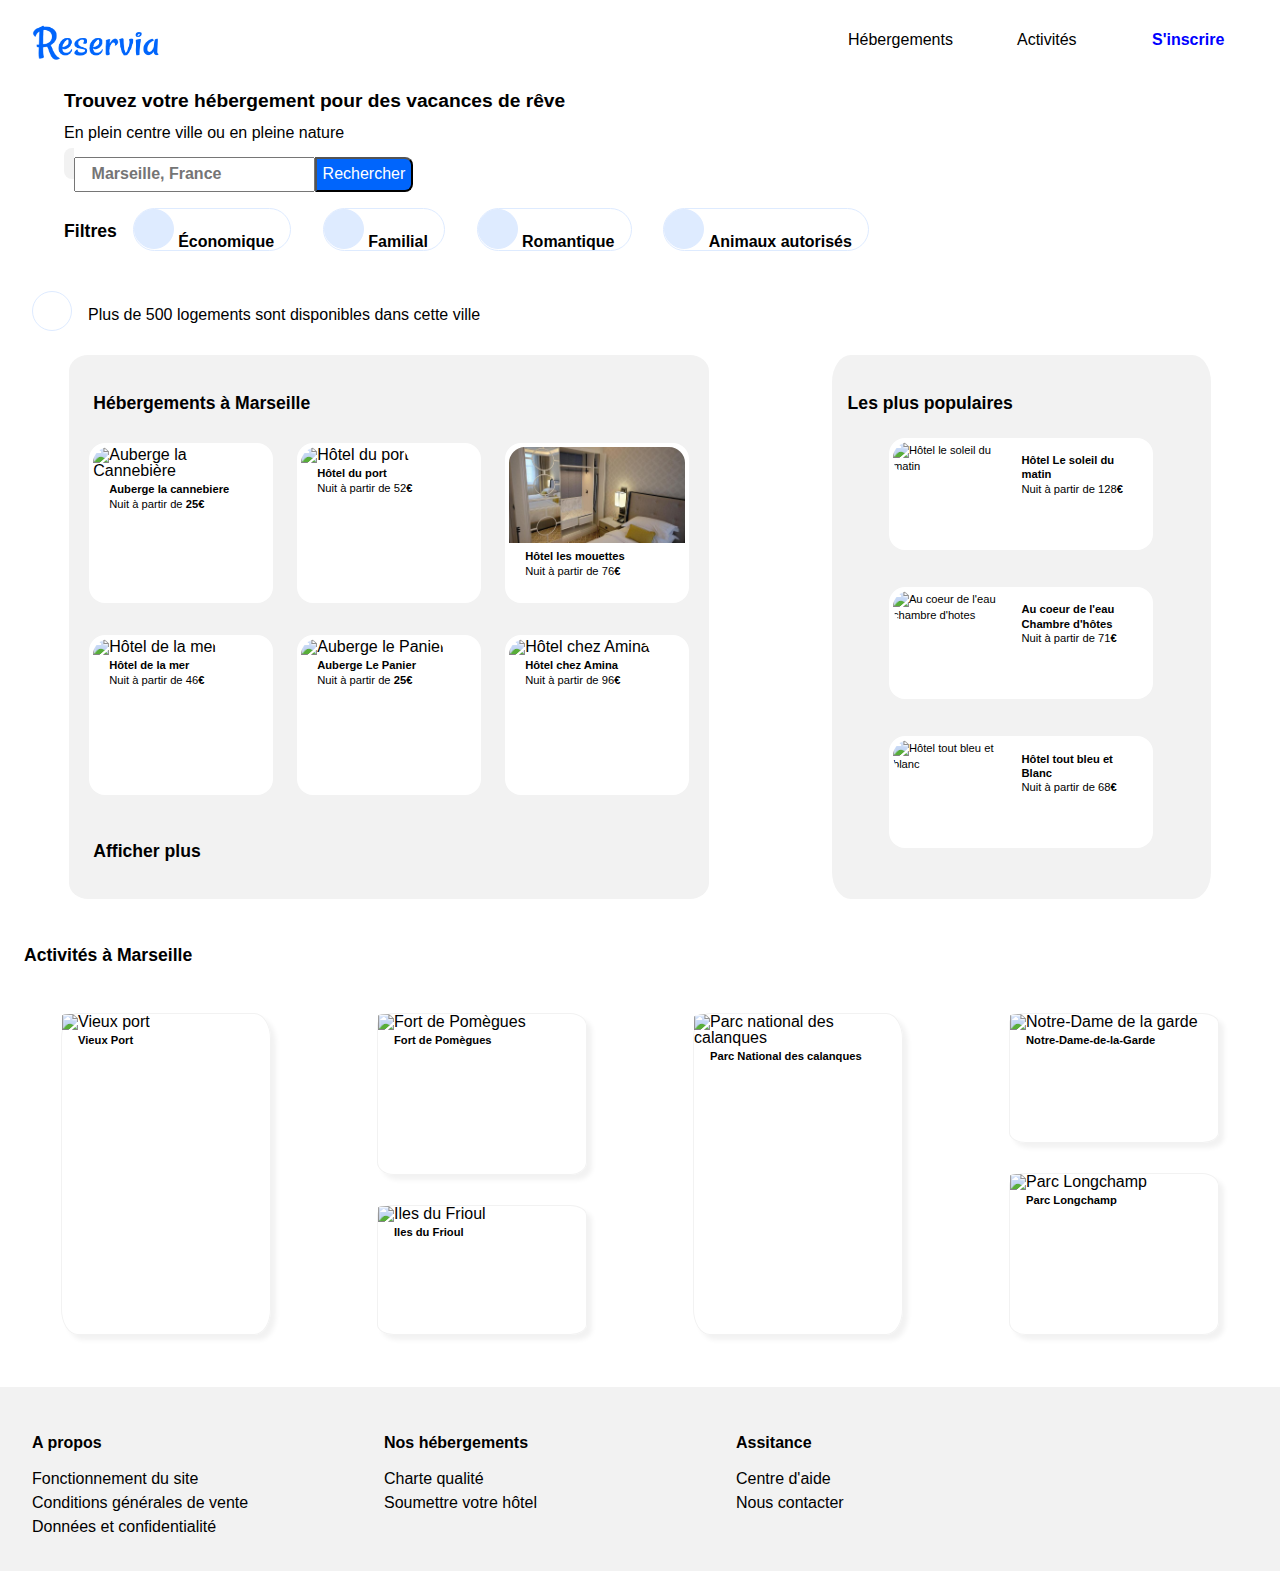
==== commit f64b39e6: "<style>(navbar)" ====
--- a/Index.html
+++ b/Index.html
@@ -4,16 +4,16 @@
                 <meta charset="utf-8" />
                 <title>Reservia</title>
                 <link rel="stylesheet" href="style.css" /> 
-                <link rel="stylesheet" media="screen and (max-width: 970px)" href="petite_resolution.css" />                                               <!--a verifier-->
+                <link rel="stylesheet" media="screen and (max-width: 900px)" href="petite_resolution.css" />                                              
                 <link rel="stylesheet" href="https://use.fontawesome.com/releases/v5.8.1/css/all.css" 
                         integrity="sha384-50oBUHEmvpQ+1lW4y57PTFmhCaXp0ML5d60M1M7uH2+nqUivzIebhndOJK28anvf" 
                         crossorigin="anonymous">
+                <meta name="viewport" content="width=device-width, initial-scale=1">    
         </head>
 
         <body>
-        <div id="bloc_page">
-
-                <header>                                                                                                                                                   <!--a positionner a gauche-->
+                
+                <header>                                                                                                                                                   
                         <img src="images/logo/Reservia@3x.png" alt="logo réservia" id="logo" />
                         <nav id="has">
                                 <div class="ha">
@@ -23,49 +23,50 @@
                                 <div class="ins"><a href="#">S'inscrire</a>
                                 </div>    
                         </nav>      
+                </header>                                                
                 
-                </header>
-                                                                
-                <nav id="choix">       <!--navbar-->
-                        <div class="choixt"><h1>Trouvez votre hébergement pour des vacances de rêve</h1>
-                        <p>En plein centre ville ou en pleine nature</p></div>       
-                        <div id="boutonrecherche">
-                                <span class="search"><i class="fas fa-map-marker-alt"></i></span>
-                                <span class="search"><input type="text" name="ville" id="ville" placeholder="Marseille, France" /></span>
-                                <span class="search"><button class="brmot" type="submit" value="">Rechercher</button>
-                                        <button class="brico"><i class="fas fa-search"></i></button></span>     <!--a voir pour responsive-->
-                        </div><br />
-
-                        <div id="filtres"> 
-                                <h2 class="filre">Filtres</h2>
-                                <div id="filter">
-                                        <span class="filtre">
-                                                <button class="fil"><i class="fas fa-money-bill-wave"></i></button>
-                                                <a href="#" class="eco">Économique</a>
-                                        </span> 
-                                                <span class="filtre">
-                                                <button class="fil"><i class="fas fa-child"></i></button>
-                                                <a href="#" class="fam">Familial</a>
-                                        </span>
-                                        <span class="filtre">
-                                                <button class="fil"><i class="fas fa-heart"></i></button>
-                                                <a href="#" class="rom">Romantique</a>
-                                        </span>
-                                        <span class="filtre">
-                                                <button class="fll"><i class="fas fa-dog"></i></button>
-                                                <a href="#" class="ani">Animaux autorisés</a>
-                                        </span><br />  
+                <nav>
+                        <div id="choix">                        
+                                <div class="choixt">
+                                        <h1>Trouvez votre hébergement pour des vacances de rêve</h1>
+                                        <p>En plein centre ville ou en pleine nature</p>
+                                </div>
+                                <div id="boutonrecherche">                                                
+                                        <span class="search"><i class="fas fa-map-marker-alt"></i></span>                                
+                                        <span class="search"><input type="text" name="ville" id="ville" placeholder="Marseille, France" /></span>
+                                        <span class="search"><button class="brmot" type="submit" value="">Rechercher</button>
+                                        <button class="brico"><i class="fas fa-search"></i></button></span>    
+                                </div>                                       
+                                <div id="filtres"> 
+                                        <h2 class="filre">Filtres</h2>
+                                        <div id="filter">
+                                                <span class="filtre">
+                                                        <button><i class="fas fa-money-bill-wave"></i></button>                                                                
+                                                        <a href="#" class="eco">Économique</a>
+                                                </span> 
+                                                <span class="filtre">
+                                                        <button><i class="fas fa-child"></i></button>
+                                                        <a href="#" class="fam">Familial</a>
+                                                </span>
+                                                <span class="filtre">
+                                                        <button><i class="fas fa-heart"></i></button>
+                                                        <a href="#" class="rom">Romantique</a>
+                                                </span>
+                                                <span class="filtre">
+                                                        <button><i class="fas fa-dog"></i></button>
+                                                        <a href="#" class="ani">Animaux autorisés</a>
+                                                </span>  
+                                        </div>
                                 </div>                                                        
                         </div>
-
                         <div id="infoville"> 
-                                <p class="infot"><button class="infoi"><i class="fas fa-info"></i></button>
-                                Plus de 500 logements sont disponibles dans cette ville</p>
+                                <button class="infoi"><i class="fas fa-info"></i></button>
+                                <p><span class="infot">Plus de 500 logements sont disponibles dans cette ville</span></p>                               
                         </div>
                 </nav>
-  
-                <main>
-                        <div id="locations">                                                                            <!--conteneur de 2 conteneurs-->
+                
+                <main>                                
+                        <div id="locations">                                                                    <!--- conteneur de 2 conteneurs-->      
                                 <section id="populaires">                                                               <!--Conteneur 1 de 3 elements-->                          
                                         <div class="annoncepop">
                                                 <h2>Les plus populaires</h2>
@@ -77,22 +78,23 @@
                                                         <img src="images/hebergements/4_small/h_soleil_s.jpg" 
                                                         alt="Hôtel le soleil du matin" class="hpopi" /></a>
                                                         <div class="popd">
-                                                                <div class="hpopt"><p><strong>Hôtel Le soleil du matin</strong><br />
-                                                                        Nuit à partir de 128<strong>€</strong></p><br />
+                                                                <div class="hpopt">
+                                                                        <p><strong>Hôtel Le soleil du matin</strong><br />
+                                                                        Nuit à partir de 128<strong>€</strong></p>
                                                                 </div>
                                                                 <div class="etoiles">
                                                                         <span class="etbleu"><i class="fas fa-star"></i><i class="fas fa-star"></i><i class="fas fa-star"></i><i class="fas fa-star"></i><i class="fas fa-star"></i></span>
                                                                 </div>
                                                         </div>
                                                 </div>
-
                                                 <div class="hpop">                                                              <!--element 2-->
                                                         <a href="images/hebergements/1_xlarge/ch_eau_xl.jpg">
                                                         <img src="images/hebergements/4_small/ch_eau_s.jpg" 
                                                         alt="Au coeur de l'eau chambre d'hotes" class="hpopi" /></a>
                                                         <div class="popd">
-                                                                <div class="hpopt"><p><strong>Au coeur de l'eau Chambre d'hôtes</strong><br />
-                                                                        Nuit à partir de 71<strong>€</strong></p><br />
+                                                                <div class="hpopt">
+                                                                        <p><strong>Au coeur de l'eau Chambre d'hôtes</strong><br />
+                                                                        Nuit à partir de 71<strong>€</strong></p>
                                                                 </div>
                                                                 <div class="etoiles">
                                                                         <span class="etbleu"><i class="fas fa-star"></i><i class="fas fa-star"></i><i class="fas fa-star"></i><i class="fas fa-star"></i></span>
@@ -100,14 +102,14 @@
                                                                 </div>
                                                         </div>
                                                 </div>
-
                                                 <div class="hpop">                                                              <!--element 3-->
                                                         <a href="images/hebergements/1_xlarge/h_bleu_xl.jpg">
                                                         <img src="images/hebergements/4_small/h_bleu_s.jpg" 
                                                         alt="Hôtel tout bleu et blanc" class="hpopi" /></a>
                                                         <div class="popd">
-                                                                <div class="hpopt"><p><strong>Hôtel tout bleu et Blanc</strong><br />
-                                                                        Nuit à partir de 68<strong>€</strong></p><br />
+                                                                <div class="hpopt">
+                                                                        <p><strong>Hôtel tout bleu et Blanc</strong><br />
+                                                                        Nuit à partir de 68<strong>€</strong></p>
                                                                 </div>                                     
                                                                 <div class="etoiles">
                                                                         <span class="etbleu"><i class="fas fa-star"></i><i class="fas fa-star"></i><i class="fas fa-star"></i><i class="fas fa-star"></i></span>
@@ -117,15 +119,15 @@
                                                 </div>   
                                         </div>
                                 </section>
-
                                 <section id="hebergements">                                                             <!--conteneur 2-->
-                                <h2 id="hebm">Hébergements à Marseille</h2>
+                                        <h2 id="hebm">Hébergements à Marseille</h2>
                                         <div id="heb">                                                                  <!--6 elements-->           
                                                 <figure class="heba">
                                                         <a href="images/hebergements/1_xlarge/a_cannebiere_xl.jpg">
                                                         <img src="images/hebergements/4_small/a_cannebiere_s.jpg" 
-                                                        alt="Auberge la Cannebière" class="hebi" /></a> 
-                                                        <figcaption><span class="hebt"><strong>Auberge la cannebiere</strong><br />
+                                                        alt="Auberge la Cannebière" class="hebi" /></a>                                                                 
+                                                        <figcaption>
+                                                                <span class="hebt"><strong>Auberge la cannebiere</strong><br />
                                                                 Nuit à partir de <strong>25€</strong><br /></span>
                                                                 <div class="etoiles">
                                                                         <span class="etbleu"><i class="fas fa-star"></i><i class="fas fa-star"></i><i class="fas fa-star"></i><i class="fas fa-star"></i></span>
@@ -133,66 +135,63 @@
                                                                 </div>
                                                         </figcaption> 
                                                 </figure>
-
                                                 <figure class="heba">                                                
                                                         <a href="images/hebergements/1_xlarge/h_port_xl.jpg">
                                                         <img src="images/hebergements/4_small/h_port_s.jpg" 
                                                         alt="Hôtel du port" class="hebi" /></a>
-                                                        <figcaption><span class="hebt"><strong>Hôtel du port</strong><br />
-                                                                Nuit à partir de 52<strong>€</strong><br /></span>
+                                                        <figcaption>
+                                                                <span class="hebt"><strong>Hôtel du port</strong><br />
+                                                                Nuit à partir de 52<strong>€</strong><br /></span>                                                                        
                                                                 <div class="etoiles">
                                                                         <span class="etbleu"><i class="fas fa-star"></i><i class="fas fa-star"></i><i class="fas fa-star"></i><i class="fas fa-star"></i><i class="fas fa-star"></i></span>
                                                                 </div>
                                                         </figcaption>
                                                 </figure>
-                               
                                                 <figure class="heba">                                               
                                                         <a href="images/hebergements/1_xlarge/h_mouettes_xl.jpg">
                                                         <img src="images/hebergements/4_small/h_mouettes_s.jpg" 
                                                         alt="Hôtel les mouettes" class="hebi" /></a>
-                                                        <figcaption><span class="hebt"><strong>Hôtel les mouettes</strong><br />
+                                                        <figcaption>
+                                                                <span class="hebt"><strong>Hôtel les mouettes</strong><br />
                                                                 Nuit à partir de 76<strong>€</strong><br /></span>
                                                                 <div class="etoiles">
                                                                         <span class="etbleu"><i class="fas fa-star"></i><i class="fas fa-star"></i><i class="fas fa-star"></i><i class="fas fa-star"></i></span>
                                                                         <span class="etgris"><i class="fas fa-star"></i></span>
-                                                                </div>
-                                                                
+                                                                </div>        
                                                         </figcaption>
                                                 </figure>    
-
                                                 <figure class="heba">                                                
                                                         <a href="images/hebergements/1_xlarge/h_mer_xl.jpg">
                                                         <img src="images/hebergements/4_small/h_mer_s.jpg" 
                                                         alt="Hôtel de la mer" class="hebi" /></a>
-                                                        <figcaption><span class="hebt"><strong>Hôtel de la mer</strong><br />
+                                                        <figcaption>
+                                                                <span class="hebt"><strong>Hôtel de la mer</strong><br />
                                                                 Nuit à partir de 46<strong>€</strong><br /></span>
                                                                 <div class="etoiles">
                                                                         <span class="etbleu"><i class="fas fa-star"></i><i class="fas fa-star"></i><i class="fas fa-star"></i></span>
                                                                         <span class="etgris"><i class="fas fa-star"></i><i class="fas fa-star"></i></span>
-                                                                </div>
-                                                                
+                                                                </div>       
                                                         </figcaption>
                                                 </figure>      
-
                                                 <figure class="heba">
                                                         <a href="images/hebergements/1_xlarge/a_panier_xl.jpg">
                                                         <img src="images/hebergements/4_small/a_panier_s.jpg" 
                                                         alt="Auberge le Panier" class="hebi" /></a>
-                                                        <figcaption><span class="hebt"><strong>Auberge Le Panier</strong><br />
+                                                        <figcaption>
+                                                                <span class="hebt"><strong>Auberge Le Panier</strong><br />
                                                                 Nuit à partir de <strong>25€</strong><br /></span>
                                                                 <div class="etoiles">
                                                                         <span class="etbleu"><i class="fas fa-star"></i><i class="fas fa-star"></i><i class="fas fa-star"></i><i class="fas fa-star"></i></span>
                                                                         <span class="etgris"><i class="fas fa-star"></i></span>
-                                                                </div>
-                                                                
-                                                        </figcaption>
-                                                </figure>
-                                
+                                                                </div>      
+                                                        </figcaption>
+                                                </figure>
                                                 <figure class="heba">
                                                         <a href="images/hebergements/1_xlarge/h_amina_xl.jpg">
                                                         <img src="images/hebergements/3_medium/h_amina_m.jpg" 
                                                         alt="Hôtel chez Amina" class="hebi" /></a>
-                                                        <figcaption><span class="hebt"><strong>Hôtel chez Amina</strong><br />
+                                                        <figcaption>
+                                                                <span class="hebt"><strong>Hôtel chez Amina</strong><br />
                                                                 Nuit à partir de 96<strong>€</strong><br /></span>
                                                                 <div class="etoiles">
                                                                         <span class="etbleu"><i class="fas fa-star"></i><i class="fas fa-star"></i><i class="fas fa-star"></i><i class="fas fa-star"></i><i class="fas fa-star"></i></span>
@@ -200,10 +199,9 @@
                                                         </figcaption>
                                                 </figure>
                                         </div>
-                                <h2><a href="#" id="ap">Afficher plus</a></h2>    
+                                        <h2><a href="#" id="ap">Afficher plus</a></h2>    
                                 </section>
                         </div>
-
                         <section id="activites">                                                                        <!--conteneur 3--> 
                                 <h2 id="actm">Activités à Marseille</h2>
                                 <div id="act">                                                                          <!--6 elements en 4 conteneurs-->                                
@@ -211,19 +209,17 @@
                                                 <figure class="acta">
                                                         <a href="images/activites/1_xlarge/act_port_xl.jpg">
                                                         <img src="images/activites/3_medium/act_port_m.jpg" 
-                                                        alt="Vieux port" class="actia" /></a>                   <!--grand-->
+                                                        alt="Vieux port" class="actia" /></a>                           <!--grand-->
                                                         <figcaption><strong>Vieux Port</strong></figcaption>
                                                 </figure>
                                         </div>
-                                
                                         <div class="acte">
                                                 <figure class="actb">
                                                         <a href="images/activites/1_xlarge/act_pomegues_xl.jpg">
                                                         <img src="images/activites/4_small/act_pomegues_s.jpg" 
-                                                        alt="Fort de Pomègues" class="actib" /></a>             <!--medium-->
+                                                        alt="Fort de Pomègues" class="actib" /></a>                     <!--medium-->
                                                         <figcaption><strong>Fort de Pomègues</strong></figcaption>
                                                 </figure>
-
                                                 <figure class="actc">
                                                         <a href="images/activites/1_xlarge/act_frioul_xl.jpg">
                                                         <img src="images/activites/4_small/act_frioul_s.jpg" 
@@ -231,7 +227,6 @@
                                                         <figcaption><strong>Iles du Frioul</strong></figcaption>
                                                 </figure>
                                         </div>
-
                                         <div class="acte"> 
                                                 <figure class="acta">
                                                         <a href="images/activites/1_xlarge/act_calanques_xl.jpg">
@@ -239,16 +234,14 @@
                                                         alt="Parc national des calanques" class="actia" /></a>    <!--grand-->
                                                         <figcaption><strong>Parc National des calanques</strong></figcaption>
                                                 </figure>  
-                                        </div>
-                                                
+                                        </div> 
                                         <div class="acte">
                                                 <figure class="actc">
                                                         <a href="images/activites/1_xlarge/act_ndg_xl.jpg">
                                                         <img src="images/activites/4_small/act_ndg_s.jpg" 
                                                         alt="Notre-Dame de la garde" class="actic" /></a>        <!--petit-->
                                                         <figcaption><strong>Notre-Dame-de-la-Garde</strong></figcaption>
-                                                </figure>        
-                                                                        
+                                                </figure> 
                                                 <figure class="actb">
                                                         <a href="images/activites/1_xlarge/act_longchamp_xl.jpg">
                                                         <img src="images/activites/4_small/act_longchamp_s.jpg" 
@@ -259,7 +252,7 @@
                                 </div>
                         </section>
                 </main>
-       
+        
                 <footer>                                
                         <div class="various">                
                                 <h3>A propos</h3>
@@ -269,15 +262,13 @@
                                         <li><a href="">Données et confidentialité</a></li>
                                 </ul>
                         </div>
-
                         <div class="various">
                                 <h3>Nos hébergements</h3>
                                 <ul>
                                         <li><a href="">Charte qualité</a></li>
-                                        <li><a href="">Soumettre votre hôtel</a></li>
+                                        <li><a href="">Soumettre votre hôtel</a></li>                                        
                                 </ul>
                         </div>
-
                         <div class="various">
                                 <h3>Assitance</h3>
                                 <ul>
@@ -286,6 +277,5 @@
                                 </ul>
                         </div>
                 </footer>
-        </div>
         </body>       
 </html>
--- a/style.css
+++ b/style.css
@@ -2,17 +2,11 @@
 {
     font-family:'Raleway', Verdana, Arial, sans-serif;
     src:local('fonts/Raleway-Regular.ttf')
-}                     
+}  
 
 html
 {
     font-size: 100%;
-}
-
-#bloc_page
-{
-    width: 62rem;                     /* 992px */    
-    margin: auto;
 }
 
 body
@@ -40,7 +34,6 @@
 h1
 {
     font-size: 1.2rem;
-    margin: 0rem;
 }
 
 h2
@@ -65,8 +58,8 @@
 {
     width: 8rem; 
     height: 3.3rem;       
-    float: left;
-    padding: 1rem;
+    position:absolute;
+    padding: 1rem 2rem;
 }
 
 .ha
@@ -96,13 +89,13 @@
 .ins
 {
     width: 5rem; 
-    height: 3rem;
+    height: 2rem;
     color: #0065fc;
     font-weight: bold; 
-    padding: 2rem 3rem 0 1rem;
-}
-
-.ins a /* ok */
+    margin: 2rem 3rem 0 1rem;
+}
+
+.ins a
 {
     color: blue;
 }
@@ -115,41 +108,37 @@
     justify-content: flex-end;
 }
 
- /* navigations */
+ /* navbar */
 
 #choix             
 {
-    width: 100%;
+    width: auto;
     height: auto;
-    padding-left: 2rem;
     display: flex; 
     flex-direction: column;
     justify-content: space-between;
-    margin: 1rem 0 2rem 0
-}
-
-#choixt
-{
-    line-height: 0.9rem; 
-    margin-right: 2rem;     /* interligne a mod */
-}
-
-#boutonrecherche                        /* a améliorer */
-{
-    font-size: 1.8rem;                         
-    border-radius: 0.6rem;                 
-    width: 4rem;                         
-    height: 2rem;                          
-    display: flex; 
+    margin: 1rem 0 1.5rem 2rem;
+}
+
+.choixt
+{
+    padding-left: 2rem;
+}
+
+#boutonrecherche                       
+{
+    font-size: 1.6rem;                                                   
+    display: flex;
 }
 
 .fa-map-marker-alt 
 {
-    height: 2rem;                    
+    height: 2.1rem;                    
     width: 1.8rem; 
     padding: 0.2rem 0 0 0.6rem;
     background-color: #f2f2f2;
     border-radius: 0.5rem 0rem 0rem 0.5rem;
+    margin-left: 2rem;
 }
 
 #ville
@@ -179,15 +168,13 @@
 
 .filtre
 {
-    height: 2.5rem;                 
-    width: auto; 
-    margin-left: 1rem;
+    margin: auto;
     padding-right: 1rem; 
     border-radius: 25rem; 
     border: 0.1rem solid #deebff;                                                
-}        
-
-#filtres button
+}   
+     
+.filtre button
 {
     height: 2.5rem;                 
     width: 2.5rem; 
@@ -197,7 +184,14 @@
     border: 0.1rem solid #deebff;
 }
 
-#filtres button:hover
+.filtre a
+{
+    height: 3rem;
+    width: auto;
+    font-weight: bold;   
+}
+
+.filtre button:hover
 {
     background-color: #0065fc;
     color:white;
@@ -206,56 +200,65 @@
 #filter 
 {
     display: flex;
+    width: 48rem;
     line-height: 1rem;
     font-size: 1rem;
-    margin-top: 1rem;
+    margin: 1rem 0;
 }
 
 #filtres
 {
-    display: flex;
+    width: auto;
+    margin-right: 2rem;
+    display: flex;
+
 }
 
 #filtres h2
 {
     padding-top: 1rem;
+    margin-left: 2rem;
 }
 
 #infoville
 {
-    width: 35rem;
-    height: 2rem;
-    line-height: 1rem;
+    height: 3rem;
+    display: flex;
+    margin-bottom: 0.5rem;
+    vertical-align: middle; 
 }          
 
-.infot            /* a corr */                    
+.infot                   
 {
     width: auto;                      
-    height: 2rem; 
-    margin-right: 2rem;             
+    height: 3rem; 
+    margin: 1rem; 
 }
 
 #infoville button
 {
-    width: 2rem;
-    height: 2rem;
+    width: 2.5rem;
+    height: 2.5rem;
     color: #0065fc;
     background-color: white;
     border-radius: 50%;
     border: 0.1rem solid #deebff;
-}
-
-/* super conteneur locations */
+    margin: 0 1rem 0 2rem;
+
+}
+
+/* conteneur locations */
 
 #locations
 {
-    width: 100%;
+    width: auto;
     display: flex;  
     flex-direction: row-reverse;
     justify-content: space-around;
-}
-
-#populaires       /* conteneur 1 */ 
+    padding: 0.5rem;
+}
+
+#populaires                 /* conteneur 1 */ 
 {
     justify-content: space-around;
     align-items: center;
@@ -357,7 +360,7 @@
     color: #f2f2f2;
 }
 
-#hebergements           /* conteneur 2 */
+#hebergements               /* conteneur 2 */
 {   
     width: 39rem;
     height: 33rem;
@@ -371,7 +374,7 @@
 {
     position: absolute;
     top: 1rem; 
-    margin-left: 1rem;   
+    margin: 1.5rem 0 1.5rem 1rem;   
 }
 
 #heb
@@ -379,6 +382,7 @@
     width: 39rem;
     height: 24rem;
     margin-top: 4.5rem;
+    padding-bottom: 1rem;
     display: flex;
     flex-wrap: wrap; 
     justify-content: space-around;
@@ -417,15 +421,18 @@
     position: absolute;
     float: left;
     bottom: 0.5rem;
-    margin: 1rem;
-}
-
-#activites          /* conteneur 3 act */
-{
+    margin: 1.5rem 0 2rem 1rem;
+}
+
+ /* conteneur 3 */
+
+#activites 
+{                
     background-color: white; 
-    width: 62rem;
+    width: auto;
     height: 29rem;
     justify-content: center;
+    padding:0.5rem;
 }
 
 #act
@@ -437,7 +444,7 @@
 
 #actm
 {
-    padding: 2rem 0 0 2rem;
+    margin: 2rem 0 1.5rem 1rem;
 }
 
 .acte
@@ -492,7 +499,9 @@
     object-fit: cover;
 }
 
-footer ul               /* footer conteneur 4 */
+/* footer conteneur 4 */
+
+footer ul                   
 {
     flex-direction: column;
     margin: 0%;
@@ -510,7 +519,7 @@
 footer
 {
     background-color: #f2f2f2;
-    width: 60rem;
+    width: auto;
     display: flex;
     font-size: 100%;   
     padding: 1rem;
--- a/petite_resolution.css
+++ b/petite_resolution.css
@@ -1,18 +1,18 @@
-@media only screen and (max-width: 970px) 
-{
-    #bloc_page    
-    {        
-        width: auto;
-    }
-
-    #activites
-    {   
-        width: auto;
-    }   
-}
-
-@media only screen and (max-width: 900px)         /* screen and (max-width: 768px) */
-{
+
+@media only screen and (max-width: 900px)
+{   
+    #filtres
+    {
+        display: block;
+    }
+    
+    #filter
+    {
+        width: auto;
+        flex-wrap: wrap;
+        margin: 1rem 2rem 1rem 2rem;
+    }
+    
     #locations
     {
         width: auto;
@@ -33,22 +33,22 @@
    
     .annoncepop
     {
-        border: 0.1rem solid black;     
         position: absolute;
-        top: 0rem;
-        left: 1rem;
-    }
-
-    .fa-chart-line   /* a corr */                       
+        left: 0rem;
+        top: 1rem;
+        margin-left:1rem; 
+        width: 100%;          
+    }
+
+    .fa-chart-line                         
     {
         position: absolute;
-        top: 1rem;
         right: 3rem;
     }
 
     #populaire
     {
-        margin-top: 2rem;
+        margin-top: 5rem;
         padding: 0;
         flex-direction: row;
         flex-wrap: wrap;
@@ -56,7 +56,7 @@
         height: auto;
     }
 
-    #hebergements       /* conteneur 2 */
+    #hebergements 
     {   
         width: auto;
         height: auto;
@@ -72,8 +72,14 @@
     {
         width: auto;
         height: auto;
-        padding-bottom: 2rem;
-    }    
+        margin-bottom: 2rem;
+    }  
+    
+    #ap
+    {
+        margin-bottom: 1rem;
+        padding-left: 1rem;
+    }  
    
     #activites
     {
@@ -83,8 +89,8 @@
 
     #actm
     {
-        padding: 1.5rem;
-        margin-bottom: 0;
+        margin: 1rem;
+        padding: 1rem;
     }
 
     #act
@@ -108,22 +114,16 @@
 
 @media screen and (max-width: 850px)
 {     
-    #filtres
-    {
-        flex-wrap: wrap ;
-    }
-    
-    #filter
+    .filtre
     {
         flex-wrap: nowrap;
-        border: 0.1rem solid red;
-    }
-
-    }
+        margin: 0.5rem 2rem 0.5rem 0;
+    }
+
     #populaires
     {
         width: 100%;
-        height: auto; 
+        height: auto;
     } 
 
     #hpop
@@ -134,11 +134,15 @@
 
 @media screen and (max-width: 735px)
 {
+    #locations
+    {
+        padding: 0;
+    }
+
     #hebergements
     {
         background-color: white;
-        padding: 0;
-        margin: 0;              /* !!!! */
+        padding: 0;      
         width: auto;
         height: auto
     }
@@ -147,8 +151,8 @@
     {
         width: 16.037rem; 
         height: 9.01rem;
-        margin: 0.5rem 0;
-        box-shadow: 5px 5px 5px #f2f2f2;
+        margin: 0.5rem 1rem 1rem 1rem;
+        box-shadow: 0.3125rem 0.3125rem 0.3125rem #f2f2f2;
     }
     
     .hebi
@@ -157,53 +161,112 @@
         height: 6rem; 
         border-radius: 1rem 1rem 0rem 0rem;    
     }
+    
+    #heb
+    {
+        margin-top: 4rem;
+    }
+     
+    #hebm
+    {
+    position: absolute;
+    top: 1rem; 
+    margin: 0 0 0 2rem;
+    }
 }
+
 @media screen and (max-width: 640px)
+{  
+     #has
+    {
+        flex-wrap: wrap-reverse;
+        border-bottom: 0.125rem solid #f2f2f2;
+        padding-bottom: 1rem;
+    }
+
+    #actm
+    {
+        padding: 0;
+    }
+    .ha
+    {
+        width: 100%;
+        padding: 0;
+        margin: 0;
+        text-align: center;
+    }
+    
+    .ha a
+    {
+        Width: 50%;
+    }
+
+    .ha a:hover                               
+    {
+        border-top: none;
+        border-bottom: 0.2rem solid #0065fc; 
+        margin-bottom: 2rem;    
+    }
+
+    .ins a
+    {
+        padding-left: 2rem;
+        height: 2.5rem;
+    }
+    
+    h1
+    {
+        line-height: 1.5rem;
+        padding-right: 1.5rem;
+        font-size: 1rem;
+    }
+  
+    #infoville
+    {
+        vertical-align: middle;
+    }
+    
+    #populaire
+    {
+        margin-top: 2rem;
+    }
+    
+    .annoncepop
+    {
+        margin-top: 0;
+        padding-left: 0;
+    }
+
+    #heb
+    {
+        margin-top: 2.5rem;
+        margin-bottom: 1.5rem;
+    }
+
+    #hebm
+     { 
+         margin-left: 1rem;
+     }
+    
+    #ap
+    {
+        margin-left: 1rem;
+    }
+    
+} 
+
+@media screen and (max-width: 490px)  
 {
     #logo
     {
-        width: 6rem;
-        height: 3rem; 
-    } 
-
-     #has
-    {
-        flex-wrap: wrap-reverse;
-        border-bottom: 0.125rem solid #f2f2f2;
-        padding-top: 0;
-        padding-bottom: 1rem;
-        align-items: stretch;   /* :( */
-    }
-
-    .ha a:hover                               
-    {
-        border-top: none;
-        border-bottom: 0.2rem solid #0065fc; 
-        margin-bottom: 2rem;  
-    }
-
-    .ins a
-    {
-        padding-left: 2rem;
-        height: 2.5rem;
-    }
-    
-    h1
-    {
-        padding-right: 2rem;
-    }
-
-    /* #filtres a faire */
-    
-    #infoville
-    {
-        width: auto;
-        clear: left;  /* a corriger */
-    }
-} 
-
-@media screen and (max-width: 490px)  
-{
+        padding: 0.5rem 1rem;
+    }
+
+    .ins
+    {
+        margin-right: 3rem;
+    }
+
     .fa-search    
     {
         height: 2rem;                    
@@ -211,6 +274,22 @@
         padding: 0.4rem 0.5rem 0 0.5rem;
     }
 
+    #boutonrecherche                      
+    {
+        width: auto;
+        font-size: 1.4rem;
+        text-align: center;
+        margin-left: 0;
+    }
+
+    .fa-map-marker-alt 
+    {
+        height: 1.75rem;                    
+        width: 1.75rem; 
+        padding-left: 0.2rem;
+        margin-left: auto;
+    }
+
     .brico
     {
         display: flex;
@@ -219,6 +298,66 @@
     .brmot
     {
         display: none;
+    }
+
+    .choixt
+    {
+        padding-left: 0;
+    }
+
+    .filtre button
+    {
+        height: 1.6rem;                 
+        width: 1.6rem; 
+    }
+
+    .filtre a
+    {
+        font-size: 0.6rem;
+    }
+
+    #filtres h2 /* a corr */
+    {
+        margin-left: 1rem;
+    }
+
+    #filter
+    {
+        margin: 1rem 0 1rem 0;
+    }
+
+    .filtre
+    {
+        margin-right: 1rem;
+    }
+    
+    #infoville button
+    {
+        width: 1.7rem;
+        height: 1.7rem;
+        margin-left: 1rem;
+    }
+
+    .infot p
+    {
+        font-size: 0.8rem;
+    }
+
+    #filtres h2
+    {
+        margin: 0;
+    }
+
+    .infot p
+    {
+        padding-left: 1rem;
+        margin: 0;
+        vertical-align: middle;
+    }
+
+    #ap
+    {
+        margin: 0.5rem 0 0.3rem 1rem;
     }
     
     .acte
@@ -240,4 +379,43 @@
         box-shadow: 5px 5px 5px #f2f2f2;
         margin: 0.5rem;
     }
-}+
+    footer
+    {
+        display: block;
+    }
+    
+    h3
+    {
+        margin: 0.5rem 0;
+    }  
+}
+
+@media screen and (max-width: 360px) 
+{
+    #ville
+    {
+        height: 1.5rem;
+        padding-left: 1rem;
+        font-size: 0.8rem;
+    }
+
+    .search button
+    {
+        font-size: 0.9rem;   
+        height: 1.91rem;
+        width: 2.6rem;
+    }
+
+    .filtre
+    {
+        white-space: nowrap;
+    }
+    
+    #infoville
+    {
+        width: auto;
+        height: auto;
+        margin-right: 1rem;
+    }
+}
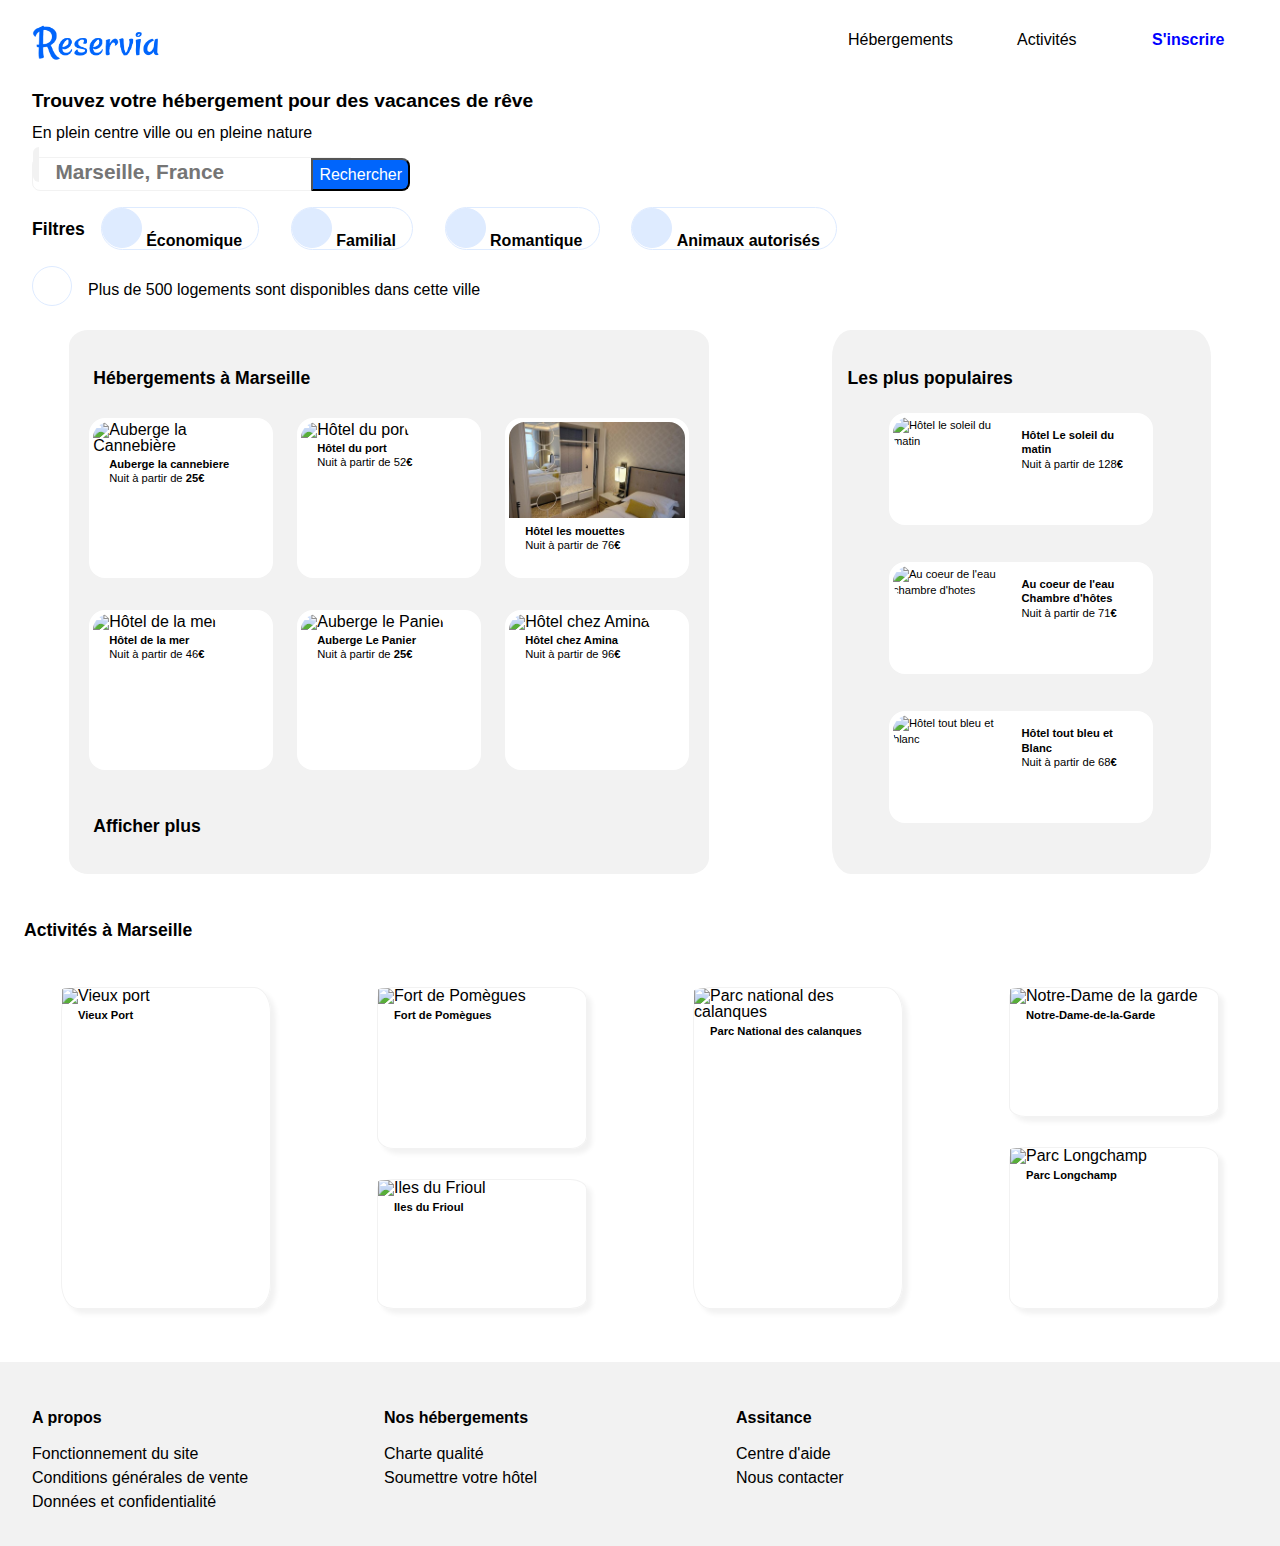
==== commit ceb58111: "<refactor> (responsive)" ====
--- a/Index.html
+++ b/Index.html
@@ -34,8 +34,8 @@
                                 <div id="boutonrecherche">                                                
                                         <span class="search"><i class="fas fa-map-marker-alt"></i></span>                                
                                         <span class="search"><input type="text" name="ville" id="ville" placeholder="Marseille, France" /></span>
-                                        <span class="search"><button class="brmot" type="submit" value="">Rechercher</button>
-                                        <button class="brico"><i class="fas fa-search"></i></button></span>    
+                                        <span class="search"><button class="brmot" type="submit" value="">Rechercher</button></span>
+                                        <span class="search"><button class="brico"><i class="fas fa-search"></i></button></span>    
                                 </div>                                       
                                 <div id="filtres"> 
                                         <h2 class="filre">Filtres</h2>
--- a/style.css
+++ b/style.css
@@ -58,7 +58,7 @@
 {
     width: 8rem; 
     height: 3.3rem;       
-    position:absolute;
+    position: absolute;
     padding: 1rem 2rem;
 }
 
@@ -112,12 +112,7 @@
 
 #choix             
 {
-    width: auto;
-    height: auto;
-    display: flex; 
-    flex-direction: column;
-    justify-content: space-between;
-    margin: 1rem 0 1.5rem 2rem;
+    padding-top: 1rem;
 }
 
 .choixt
@@ -126,37 +121,42 @@
 }
 
 #boutonrecherche                       
-{
-    font-size: 1.6rem;                                                   
-    display: flex;
+{                                                 
+    display: flex;
+    width: 26rem;   
+    margin-left: 2rem;
+    border: 0.1rem solid #f2f2f2;
+    border-radius: 0.5rem 0 0 0.5rem;
+
 }
 
 .fa-map-marker-alt 
 {
-    height: 2.1rem;                    
-    width: 1.8rem; 
-    padding: 0.2rem 0 0 0.6rem;
+    height: 1.8rem;                    
+    font-size: 1.8rem; 
+    width: 2rem;
+    padding: 0.2rem 0 0 0.4rem;
     background-color: #f2f2f2;
-    border-radius: 0.5rem 0rem 0rem 0.5rem;
-    margin-left: 2rem;
+    border-radius: 0.5rem 0 0 0.5rem;
 }
 
 #ville
 {
-    height: 1.8rem;
-    padding-left: 1rem;
-    font-size: 1rem;
+    height: 1rem;
+    width: 16rem;
+    padding: 0.4rem 0 0.4rem 1rem;
+    font-size: 1.3rem;
     font-weight: bold;
+    border: none;  
 }
 
 .search button
 {
     background-color: #0065fc;
     font-size: 1rem;
-    color:white;
-    height: 2.2rem;
-    width: auto;
-    border-radius: 0rem 0.5rem 0.5rem 0rem;
+    color: white;
+    height: 2.1rem;
+    border-radius: 0 0.5rem 0.5rem 0;
 }
 
 .brico
@@ -194,7 +194,7 @@
 .filtre button:hover
 {
     background-color: #0065fc;
-    color:white;
+    color: white;
 }
 
 #filter 
@@ -402,7 +402,7 @@
 {
     width: 11rem; 
     height: 6rem; 
-    border-radius: 1rem 1rem 0rem 0rem;
+    border-radius: 1rem 1rem 0 0;
     object-fit: cover;
 }
 
@@ -432,7 +432,7 @@
     width: auto;
     height: 29rem;
     justify-content: center;
-    padding:0.5rem;
+    padding: 0.5rem;
 }
 
 #act
@@ -441,7 +441,11 @@
     justify-content: space-around;
     padding-top: 0.6em; 
 }
-
+#boutonrecherche                       
+    {                                                 
+        width: 19.8rem;
+        height: 2rem;
+    }
 #actm
 {
     margin: 2rem 0 1.5rem 1rem;
@@ -461,7 +465,7 @@
     border-radius: 8%; 
     width: 13rem; 
     box-shadow: 5px 5px 5px #f2f2f2;
-    margin: 0rem
+    margin: 0;
 }
 
 .acta
@@ -504,16 +508,16 @@
 footer ul                   
 {
     flex-direction: column;
-    margin: 0%;
-    padding: 0%;
+    margin: 0;
+    padding: 0;
     line-height: 150%;
 }
 
 .various
 {
     width: 20rem;
-    height:auto;
-    padding: 1rem 1rem 1rem 1rem;
+    height: auto;
+    padding: 1rem;
 }
 
 footer
--- a/petite_resolution.css
+++ b/petite_resolution.css
@@ -1,6 +1,17 @@
 
 @media only screen and (max-width: 900px)
 {   
+    #boutonrecherche                       
+    {                                                 
+        width: 20rem;
+        height: 2rem;
+    }
+        
+    #ville
+    {
+        padding-top: 0.4rem;
+    }
+
     #filtres
     {
         display: block;
@@ -10,12 +21,11 @@
     {
         width: auto;
         flex-wrap: wrap;
-        margin: 1rem 2rem 1rem 2rem;
+        margin: 1rem 2rem 1rem 1.5rem;
     }
     
     #locations
     {
-        width: auto;
         height: auto;
         flex-direction: column;
         flex-wrap: wrap;
@@ -24,11 +34,9 @@
     #populaires
     {
         width: 100%;
-        height: auto;
         display: flex;
         margin-bottom: 1rem;
         border-radius: 0;
-        position: relative;
     }
    
     .annoncepop
@@ -36,7 +44,7 @@
         position: absolute;
         left: 0rem;
         top: 1rem;
-        margin-left:1rem; 
+        margin-left: 1rem; 
         width: 100%;          
     }
 
@@ -95,7 +103,6 @@
 
     #act
     {
-        display: flex;
         flex-wrap: wrap;   
     }
 
@@ -103,11 +110,7 @@
     {
         flex-wrap: wrap;
         justify-content: space-around; 
-        width: 100%
-    }
-
-    footer
-    {
+        width: 100%;
         margin-top: 2rem;
     }
 }
@@ -120,11 +123,10 @@
         margin: 0.5rem 2rem 0.5rem 0;
     }
 
-    #populaires
-    {
-        width: 100%;
-        height: auto;
-    } 
+    #infoville button
+    {
+        margin-left: 1.5rem;
+    }
 
     #hpop
     {
@@ -143,8 +145,6 @@
     {
         background-color: white;
         padding: 0;      
-        width: auto;
-        height: auto
     }
     
     .heba
@@ -157,21 +157,12 @@
     
     .hebi
     {
-        width: 16rem; 
-        height: 6rem; 
-        border-radius: 1rem 1rem 0rem 0rem;    
-    }
-    
-    #heb
-    {
-        margin-top: 4rem;
+        width: 16rem;  
     }
      
     #hebm
-    {
-    position: absolute;
-    top: 1rem; 
-    margin: 0 0 0 2rem;
+    { 
+        margin: 0 0 0 2rem;
     }
 }
 
@@ -183,7 +174,7 @@
         border-bottom: 0.125rem solid #f2f2f2;
         padding-bottom: 1rem;
     }
-
+    
     #actm
     {
         padding: 0;
@@ -221,11 +212,6 @@
         font-size: 1rem;
     }
   
-    #infoville
-    {
-        vertical-align: middle;
-    }
-    
     #populaire
     {
         margin-top: 2rem;
@@ -267,37 +253,44 @@
         margin-right: 3rem;
     }
 
+    #boutonrecherche
+    {
+        margin-left: 0;
+    }
+
     .fa-search    
     {
-        height: 2rem;                    
+        height: 1.9rem;                    
         width: 1rem; 
-        padding: 0.4rem 0.5rem 0 0.5rem;
-    }
-
-    #boutonrecherche                      
-    {
-        width: auto;
-        font-size: 1.4rem;
-        text-align: center;
-        margin-left: 0;
-    }
-
-    .fa-map-marker-alt 
-    {
-        height: 1.75rem;                    
-        width: 1.75rem; 
-        padding-left: 0.2rem;
-        margin-left: auto;
+        padding: 0.5rem 0.5rem 0 0.5rem;
+    }
+
+    #ville
+    {
+        width: 14.5rem;
     }
 
     .brico
     {
         display: flex;
-    }
-
-    .brmot
+        width: 1.9rem;
+        height: 2rem;
+        padding-left: 0.1rem;
+    }
+
+    .brmot                  /* av */
     {
         display: none;
+    }
+
+    .search button          /* av */
+    {
+        width: 2.5rem;
+    }
+
+    #choix
+    {
+        margin-left: 1rem;
     }
 
     .choixt
@@ -335,12 +328,14 @@
     {
         width: 1.7rem;
         height: 1.7rem;
-        margin-left: 1rem;
-    }
-
+        margin: 1rem;
+    
+    }
+   
     .infot p
     {
         font-size: 0.8rem;
+       
     }
 
     #filtres h2
@@ -367,7 +362,6 @@
 
     .actia, .actib, .actic
     {
-        border-radius: 9% 9% 0% 0%;
         width: 16rem; 
         height: 7rem;      
     }
@@ -376,7 +370,6 @@
     {
         width: 16.037rem;     
         height: 9rem;
-        box-shadow: 5px 5px 5px #f2f2f2;
         margin: 0.5rem;
     }
 
@@ -393,18 +386,40 @@
 
 @media screen and (max-width: 360px) 
 {
+    #boutonrecherche                      
+    {
+        width: 75%;
+        height: 1.6rem;
+    }
+    
+    .fa-map-marker-alt,.search button
+    {
+        height: 1.6rem;                    
+        width: 1.5rem; 
+    }
+
+    .fa-map-marker-alt
+    {
+        font-size: 1.3rem;
+    }
+
+    .fa-search
+    {
+        font-size: 0.8rem;
+        padding: 0.2rem 0 0 0.1rem;
+    }
+
+    .brico
+    {
+        display: block;
+        float: right;
+    }
     #ville
     {
-        height: 1.5rem;
-        padding-left: 1rem;
+        width: auto;
+        height: 1.6rem;
         font-size: 0.8rem;
-    }
-
-    .search button
-    {
-        font-size: 0.9rem;   
-        height: 1.91rem;
-        width: 2.6rem;
+        padding: 0 0 0 1rem;
     }
 
     .filtre
@@ -418,4 +433,4 @@
         height: auto;
         margin-right: 1rem;
     }
-}
+}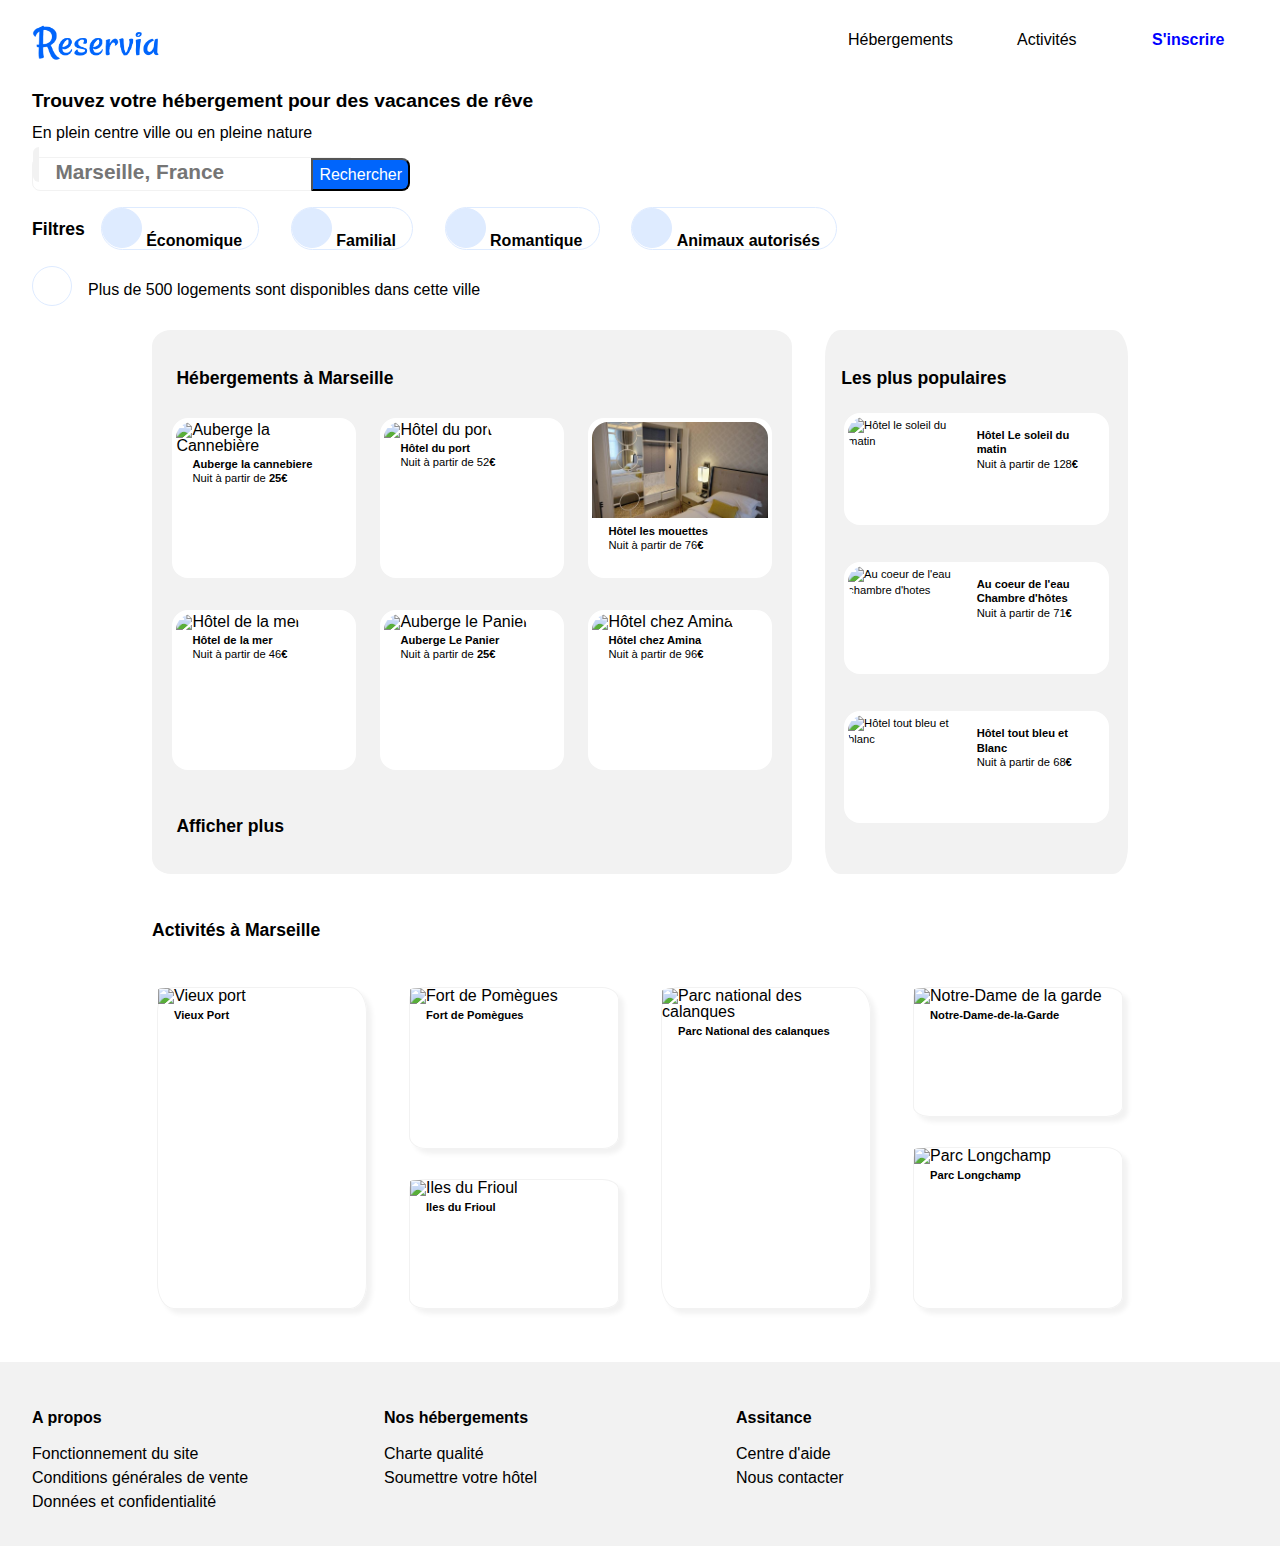
==== commit d88f6742: "<style>(main)" ====
--- a/Index.html
+++ b/Index.html
@@ -4,11 +4,11 @@
                 <meta charset="utf-8" />
                 <title>Reservia</title>
                 <link rel="stylesheet" href="style.css" /> 
-                <link rel="stylesheet" media="screen and (max-width: 900px)" href="petite_resolution.css" />                                              
+                <link rel="stylesheet" media="screen and (max-width: 1024px)" href="petite_resolution.css" />                                              
                 <link rel="stylesheet" href="https://use.fontawesome.com/releases/v5.8.1/css/all.css" 
                         integrity="sha384-50oBUHEmvpQ+1lW4y57PTFmhCaXp0ML5d60M1M7uH2+nqUivzIebhndOJK28anvf" 
                         crossorigin="anonymous">
-                <meta name="viewport" content="width=device-width, initial-scale=1">    
+                <meta name="viewport" content="width=device-width, initial-scale=1.0">    
         </head>
 
         <body>
--- a/style.css
+++ b/style.css
@@ -245,6 +245,13 @@
     border: 0.1rem solid #deebff;
     margin: 0 1rem 0 2rem;
 
+}
+
+main
+{
+    width: 64rem;        
+    margin-left: auto;
+    margin-right: auto;
 }
 
 /* conteneur locations */
--- a/petite_resolution.css
+++ b/petite_resolution.css
@@ -1,4 +1,11 @@
 
+@media only screen and (max-width: 1024px)
+{
+    main
+    {   
+        width: auto;
+    }
+}
 @media only screen and (max-width: 900px)
 {   
     #boutonrecherche                       
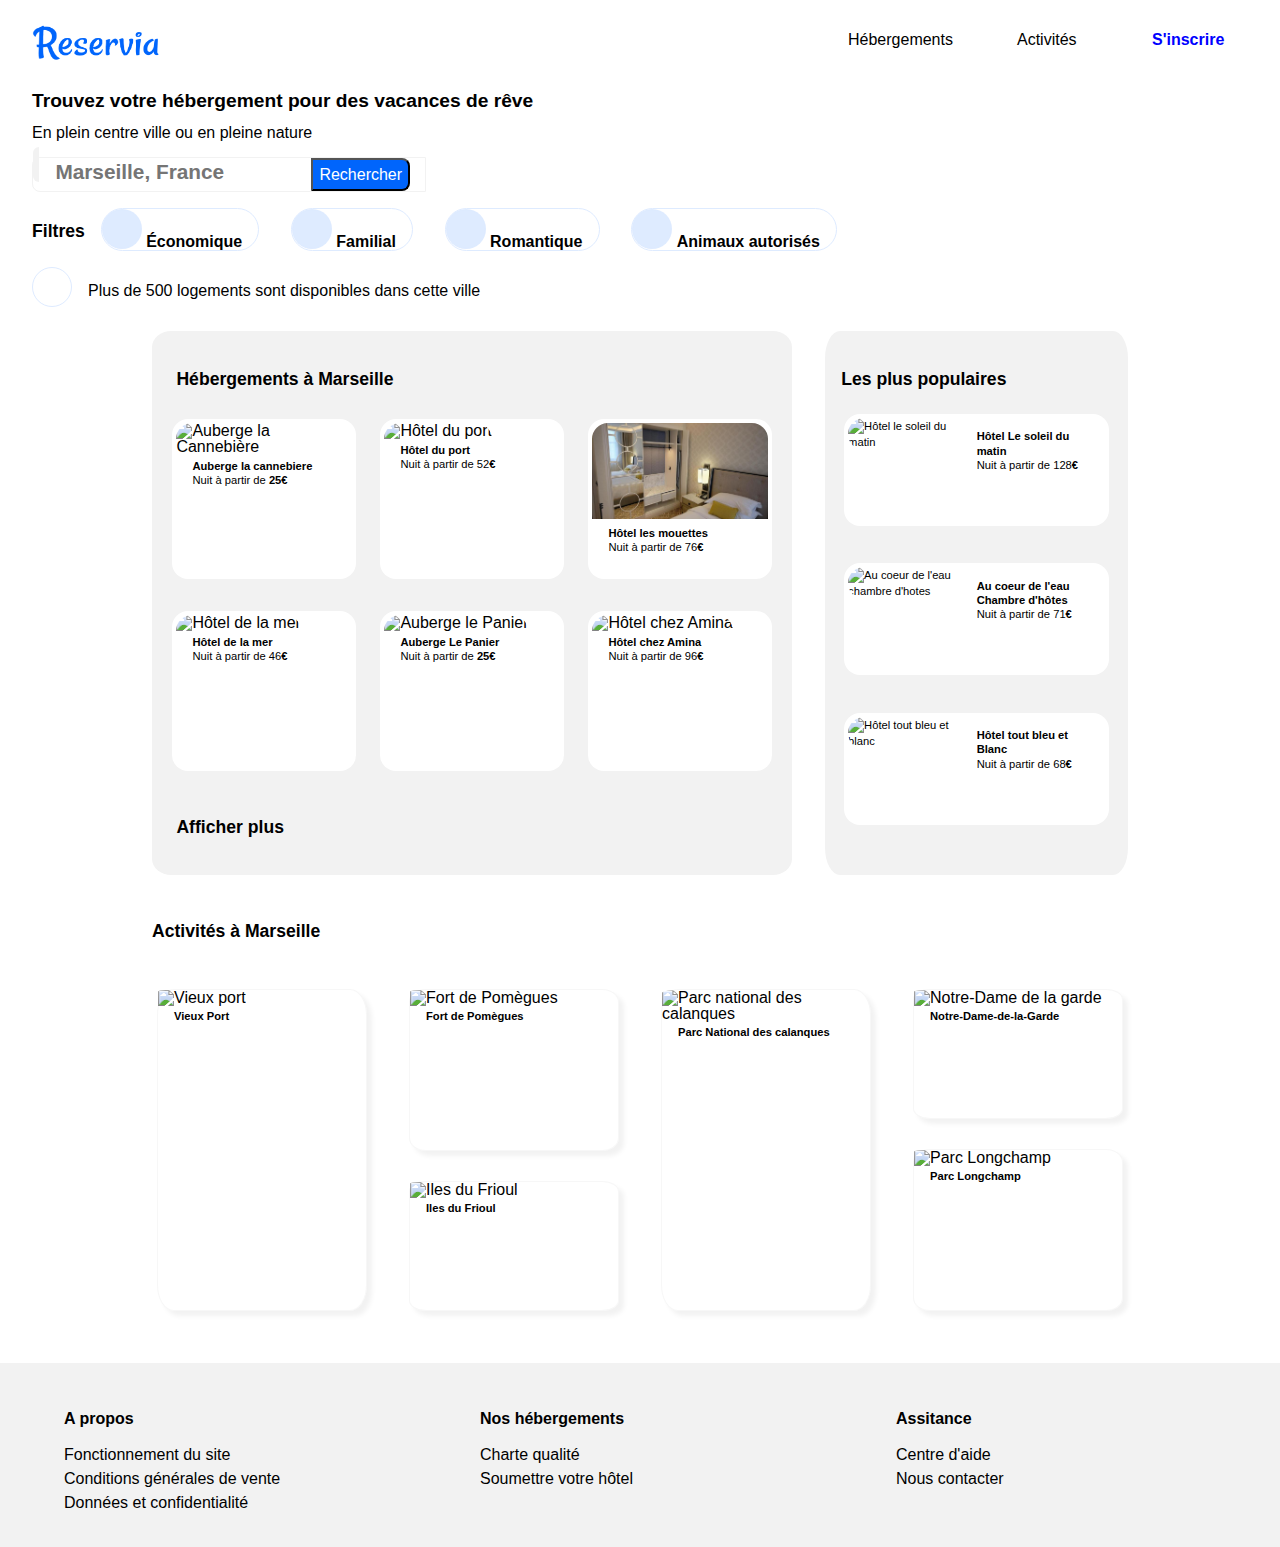
==== commit 27db2ffe: "<refactor>(button)" ====
--- a/Index.html
+++ b/Index.html
@@ -32,10 +32,12 @@
                                         <p>En plein centre ville ou en pleine nature</p>
                                 </div>
                                 <div id="boutonrecherche">                                                
-                                        <span class="search"><i class="fas fa-map-marker-alt"></i></span>                                
-                                        <span class="search"><input type="text" name="ville" id="ville" placeholder="Marseille, France" /></span>
-                                        <span class="search"><button class="brmot" type="submit" value="">Rechercher</button></span>
-                                        <span class="search"><button class="brico"><i class="fas fa-search"></i></button></span>    
+                                        <span class="search">
+                                                <i class="fas fa-map-marker-alt"></i></span>                                
+                                                <input type="text" name="ville" id="ville" placeholder="Marseille, France" />
+                                                <button class="brmot" type="submit" value="">Rechercher</button>
+                                                <button class="brico"><i class="fas fa-search"></i></button>
+                                        </span>
                                 </div>                                       
                                 <div id="filtres"> 
                                         <h2 class="filre">Filtres</h2>
@@ -70,7 +72,7 @@
                                 <section id="populaires">                                                               <!--Conteneur 1 de 3 elements-->                          
                                         <div class="annoncepop">
                                                 <h2>Les plus populaires</h2>
-                                                <span class="fas fa-chart-line"></span>
+                                                <a href="#" class="fas fa-chart-line"></a>
                                         </div> 
                                         <div id="populaire">                           
                                                 <div class="hpop">                                                              <!--element 1-->                 
@@ -257,23 +259,23 @@
                         <div class="various">                
                                 <h3>A propos</h3>
                                 <ul>
-                                        <li><a href="">Fonctionnement du site</a></li>
-                                        <li><a href="">Conditions générales de vente</a></li>
-                                        <li><a href="">Données et confidentialité</a></li>
+                                        <li><a href="#">Fonctionnement du site</a></li>
+                                        <li><a href="#">Conditions générales de vente</a></li>
+                                        <li><a href="#">Données et confidentialité</a></li>
                                 </ul>
                         </div>
                         <div class="various">
                                 <h3>Nos hébergements</h3>
                                 <ul>
-                                        <li><a href="">Charte qualité</a></li>
-                                        <li><a href="">Soumettre votre hôtel</a></li>                                        
+                                        <li><a href="#">Charte qualité</a></li>
+                                        <li><a href="#">Soumettre votre hôtel</a></li>                                        
                                 </ul>
                         </div>
                         <div class="various">
                                 <h3>Assitance</h3>
                                 <ul>
-                                        <li><a href="">Centre d'aide</a></li>
-                                        <li><a href="">Nous contacter</a></li>
+                                        <li><a href="#">Centre d'aide</a></li>
+                                        <li><a href="#">Nous contacter</a></li>
                                 </ul>
                         </div>
                 </footer>
--- a/style.css
+++ b/style.css
@@ -81,8 +81,8 @@
 
 .ha a:hover                               
 {
-    border-top: 0.1rem solid #0065fc;   
-    color: #0065fc; 
+    border-top: 0.1rem solid rgb(0 101 252);   
+    color: rgb(0 101 252); 
     padding-top: 2rem;
 }
 
@@ -123,7 +123,7 @@
 #boutonrecherche                       
 {                                                 
     display: flex;
-    width: 26rem;   
+    width: 24.5rem;   
     margin-left: 2rem;
     border: 0.1rem solid #f2f2f2;
     border-radius: 0.5rem 0 0 0.5rem;
@@ -150,7 +150,7 @@
     border: none;  
 }
 
-.search button
+button
 {
     background-color: #0065fc;
     font-size: 1rem;
@@ -179,9 +179,9 @@
     height: 2.5rem;                 
     width: 2.5rem; 
     color: #0065fc; 
-    background-color: #deebff;
     border-radius: 50%;
-    border: 0.1rem solid #deebff;
+    border: 0.1rem solid rgba(222,235,255,.5);
+    background-color: rgb(222,235,255);
 }
 
 .filtre a
@@ -191,10 +191,9 @@
     font-weight: bold;   
 }
 
-.filtre button:hover
-{
-    background-color: #0065fc;
-    color: white;
+.filtre a:focus
+{
+    color: #0065fc;
 }
 
 #filter 
@@ -244,7 +243,6 @@
     border-radius: 50%;
     border: 0.1rem solid #deebff;
     margin: 0 1rem 0 2rem;
-
 }
 
 main
@@ -310,11 +308,11 @@
 
 .hpop 
 {
-    border: 0.3rem solid white; 
+    border: 0.3rem solid rgba(242, 242,242,0); 
     border-radius: 1rem;                 
     width: 16.037rem; 
     height: 6.5rem;
-    background: white;
+    background: rgb(255,255,255);
     display: flex;
     font-size: 0.7rem;
 }
@@ -397,12 +395,12 @@
 
 .heba
 {
-    border: 0.3rem solid white;
+    border: 0.3rem solid rgba(222,235,255,0);
     margin: 0.5rem; 
     border-radius: 1rem;
     width: 11rem; 
     height: 9.5rem;
-    background: white;
+    background: rgb(255,255,255);
 }
 
 .hebi
@@ -435,7 +433,7 @@
 
 #activites 
 {                
-    background-color: white; 
+    background-color: rgb(255,255,255); 
     width: auto;
     height: 29rem;
     justify-content: center;
@@ -448,11 +446,7 @@
     justify-content: space-around;
     padding-top: 0.6em; 
 }
-#boutonrecherche                       
-    {                                                 
-        width: 19.8rem;
-        height: 2rem;
-    }
+
 #actm
 {
     margin: 2rem 0 1.5rem 1rem;
@@ -468,10 +462,10 @@
 
 .acta, .actb, .actc
 {
-    border: 1px solid #f2f2f2;
+    border: 1px solid rgba(239,239,239,.5);
     border-radius: 8%; 
     width: 13rem; 
-    box-shadow: 5px 5px 5px #f2f2f2;
+    box-shadow:  0.3125rem 0.3125rem 0.3125rem rgb(242,242,242);
     margin: 0;
 }
 
@@ -529,9 +523,10 @@
 
 footer
 {
-    background-color: #f2f2f2;
-    width: auto;
-    display: flex;
+    background-color: rgb(242,242,242);
+    width: auto;
+    display: flex;
+    justify-content: space-around;
     font-size: 100%;   
     padding: 1rem;
 }--- a/petite_resolution.css
+++ b/petite_resolution.css
@@ -108,14 +108,13 @@
         padding: 1rem;
     }
 
-    #act
+    #act, footer
     {
         flex-wrap: wrap;   
     }
 
     footer
     {
-        flex-wrap: wrap;
         justify-content: space-around; 
         width: 100%;
         margin-top: 2rem;
@@ -143,15 +142,14 @@
 
 @media screen and (max-width: 735px)
 {
-    #locations
+    #locations, #hebergements
     {
         padding: 0;
     }
 
     #hebergements
     {
-        background-color: white;
-        padding: 0;      
+        background-color: white;    
     }
     
     .heba
@@ -160,8 +158,14 @@
         height: 9.01rem;
         margin: 0.5rem 1rem 1rem 1rem;
         box-shadow: 0.3125rem 0.3125rem 0.3125rem #f2f2f2;
-    }
-    
+        border: 0.1rem solid rgb(239,239,239);
+    }
+    
+    figcaption .etoiles
+    {
+        padding-top: 0;
+    }
+
     .hebi
     {
         width: 16rem;  
@@ -182,14 +186,14 @@
         padding-bottom: 1rem;
     }
     
-    #actm
+    #actm, .ha
     {
         padding: 0;
     }
+
     .ha
     {
         width: 100%;
-        padding: 0;
         margin: 0;
         text-align: center;
     }
@@ -236,16 +240,10 @@
         margin-bottom: 1.5rem;
     }
 
-    #hebm
+    #hebm, #ap
      { 
          margin-left: 1rem;
      }
-    
-    #ap
-    {
-        margin-left: 1rem;
-    }
-    
 } 
 
 @media screen and (max-width: 490px)  
@@ -263,13 +261,14 @@
     #boutonrecherche
     {
         margin-left: 0;
+        width: 18rem;
     }
 
     .fa-search    
     {
         height: 1.9rem;                    
         width: 1rem; 
-        padding: 0.5rem 0.5rem 0 0.5rem;
+        padding: 0.3rem 0 0 0.3rem;
     }
 
     #ville
@@ -281,16 +280,16 @@
     {
         display: flex;
         width: 1.9rem;
-        height: 2rem;
+        height: 2.1rem;
         padding-left: 0.1rem;
     }
 
-    .brmot                  /* av */
+    .brmot                  
     {
         display: none;
     }
 
-    .search button          /* av */
+    .search button          
     {
         width: 2.5rem;
     }
@@ -313,7 +312,12 @@
 
     .filtre a
     {
-        font-size: 0.6rem;
+        font-size: 0.7rem;
+    }
+
+    button i
+    {
+        font-size: 0.8rem;
     }
 
     #filtres h2 /* a corr */
@@ -331,23 +335,21 @@
         margin-right: 1rem;
     }
     
+    #filtres h2
+    {
+        margin: 0;
+    }
+
     #infoville button
     {
         width: 1.7rem;
         height: 1.7rem;
         margin: 1rem;
-    
-    }
-   
-    .infot p
+    }
+    
+    .fa-info
     {
         font-size: 0.8rem;
-       
-    }
-
-    #filtres h2
-    {
-        margin: 0;
     }
 
     .infot p
@@ -355,6 +357,7 @@
         padding-left: 1rem;
         margin: 0;
         vertical-align: middle;
+        font-size: 0.8rem;
     }
 
     #ap
@@ -395,19 +398,15 @@
 {
     #boutonrecherche                      
     {
-        width: 75%;
+        width: 15rem;
         height: 1.6rem;
     }
     
-    .fa-map-marker-alt,.search button
-    {
-        height: 1.6rem;                    
-        width: 1.5rem; 
-    }
-
     .fa-map-marker-alt
     {
-        font-size: 1.3rem;
+        height: 1.4rem;                    
+        width: 1.5rem;
+        font-size: 1.3rem; 
     }
 
     .fa-search
@@ -420,10 +419,17 @@
     {
         display: block;
         float: right;
-    }
+        height: 1.7rem;
+        width: 2rem;
+    }
+
     #ville
     {
         width: auto;
+    }
+
+    #ville
+    {
         height: 1.6rem;
         font-size: 0.8rem;
         padding: 0 0 0 1rem;
@@ -436,8 +442,11 @@
     
     #infoville
     {
-        width: auto;
-        height: auto;
         margin-right: 1rem;
     }
+
+    #infoville button
+    {
+        height: 1.4rem;
+    }
 }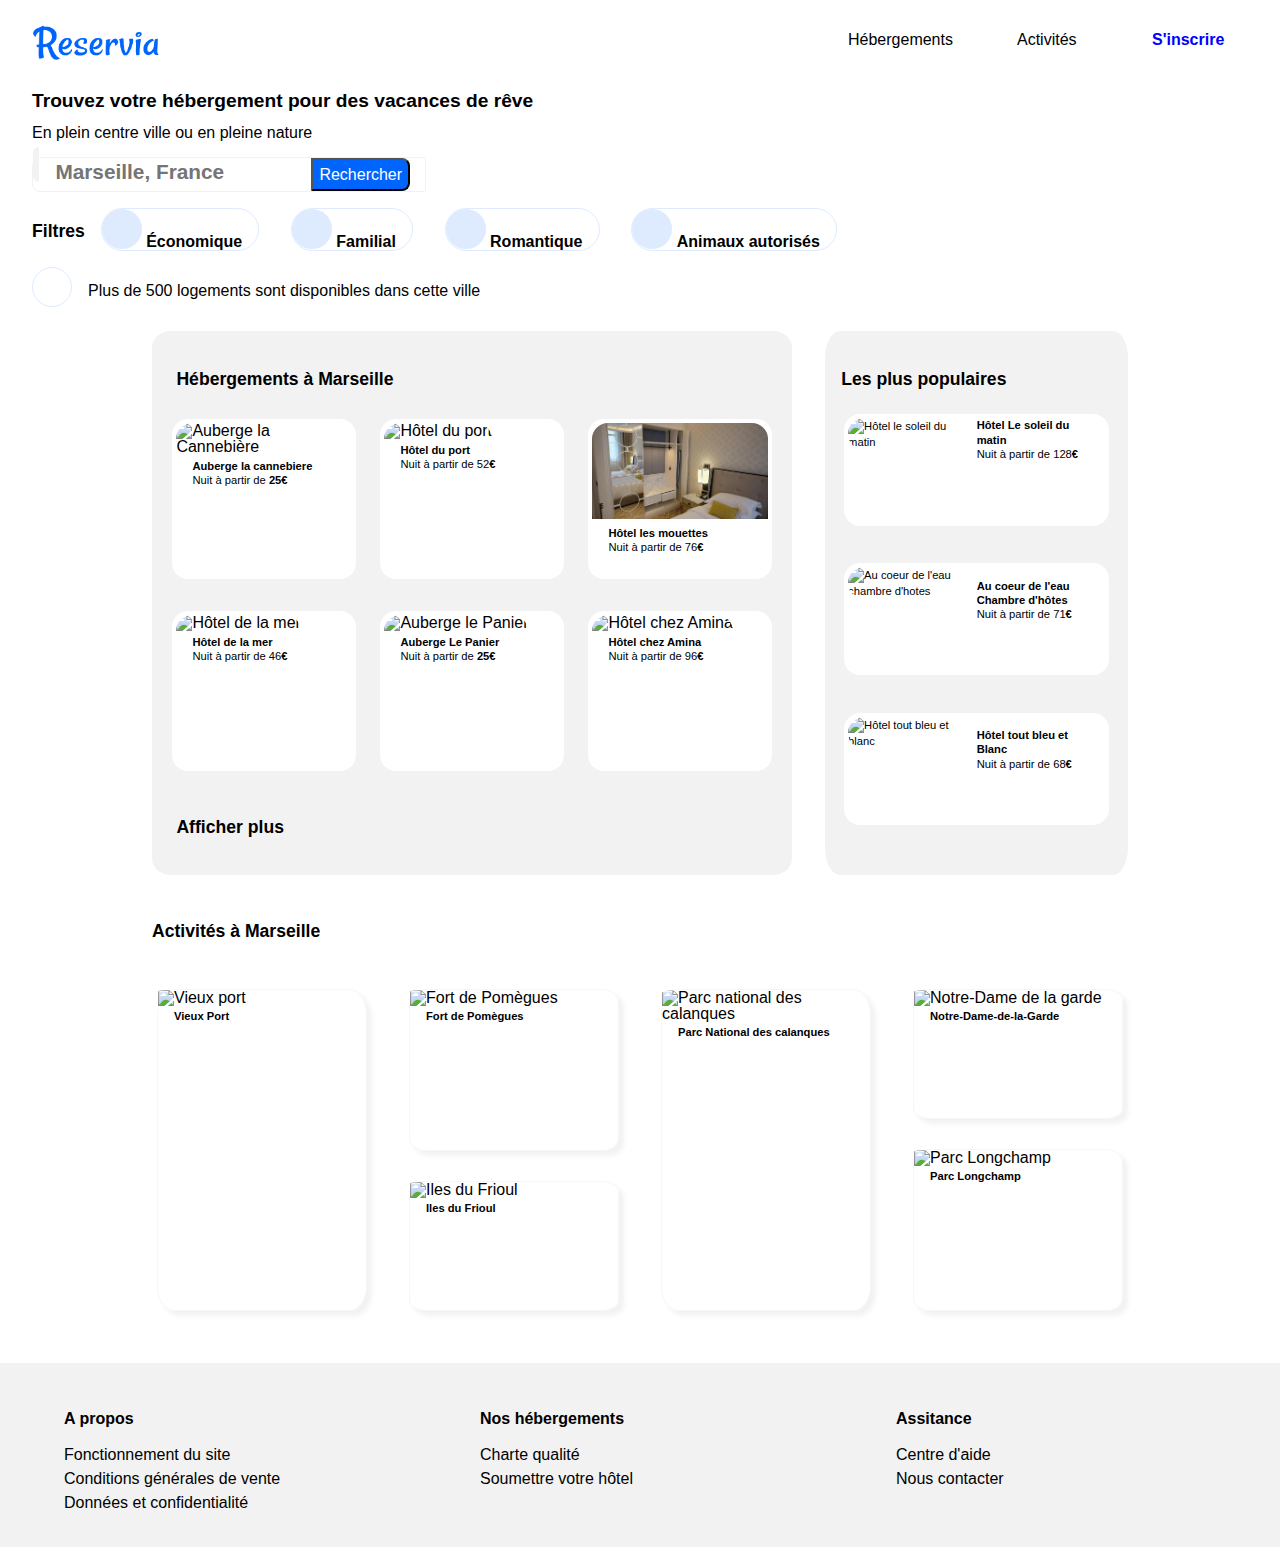
==== commit b438ea33: "<Style>(pop)" ====
--- a/Index.html
+++ b/Index.html
@@ -81,8 +81,8 @@
                                                         alt="Hôtel le soleil du matin" class="hpopi" /></a>
                                                         <div class="popd">
                                                                 <div class="hpopt">
-                                                                        <p><strong>Hôtel Le soleil du matin</strong><br />
-                                                                        Nuit à partir de 128<strong>€</strong></p>
+                                                                        <a href="#" class="hsoleildumatin"><strong>Hôtel Le soleil du matin</strong><br />
+                                                                        Nuit à partir de 128<strong>€</strong></a>
                                                                 </div>
                                                                 <div class="etoiles">
                                                                         <span class="etbleu"><i class="fas fa-star"></i><i class="fas fa-star"></i><i class="fas fa-star"></i><i class="fas fa-star"></i><i class="fas fa-star"></i></span>
